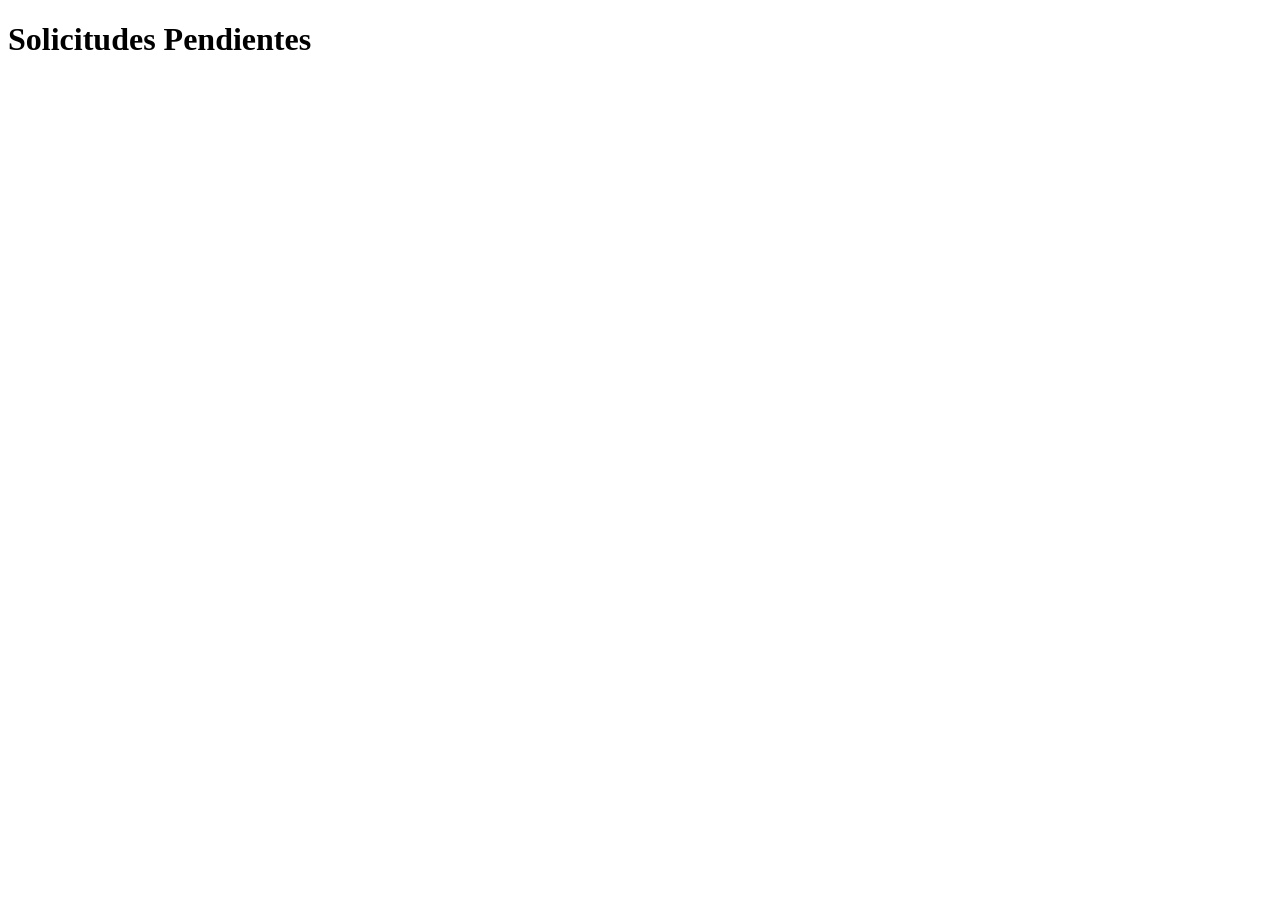
==== prueba_pagina_pendientes.html @ 6ac6f90c "feat: :sparkles: agregar panel de revisión de solicitudes pendientes Se añadió la página prueba_pagi" ====
<!DOCTYPE html>
<html>
<head>
  <title>Panel de Revisión</title>
</head>
<body>

<h1>Solicitudes Pendientes</h1>
<div id="tabla"></div>

<script>
fetch("https://docs.google.com/spreadsheets/d/e/2PACX-1vTx5wMHyzgKJIfdQhRB_hmCc_uxftRTKgl21hFc-vfwPxdTf_eoqv-tWQIuOBuzkAJ-3jTMggP3ShHl/pub?output=csv&gid=1198437236")
  .then(res => res.text())
  .then(data => {
    const filas = data.split("\n").slice(1);

    let html = "<table border='1'>";
    html += "<tr><th>Nombre</th><th>Correo</th><th>Archivo</th></tr>";

    filas.forEach(fila => {
      const cols = fila.split(",");

      const nombre = cols[2];
      const correo = cols[4];
      const fileId = cols[7];

      console.log("Fila:", cols);
console.log("FileID:", fileId);

      const link = `https://drive.google.com/file/d/${fileId}/view`;

      html += `
        <tr>
          <td>${nombre}</td>
          <td>${correo}</td>
          <td><a href="${link}" target="_blank">Ver archivo</a></td>
        </tr>
      `;
    });

    html += "</table>";
    document.getElementById("tabla").innerHTML = html;
  });
</script>

</body>
</html>
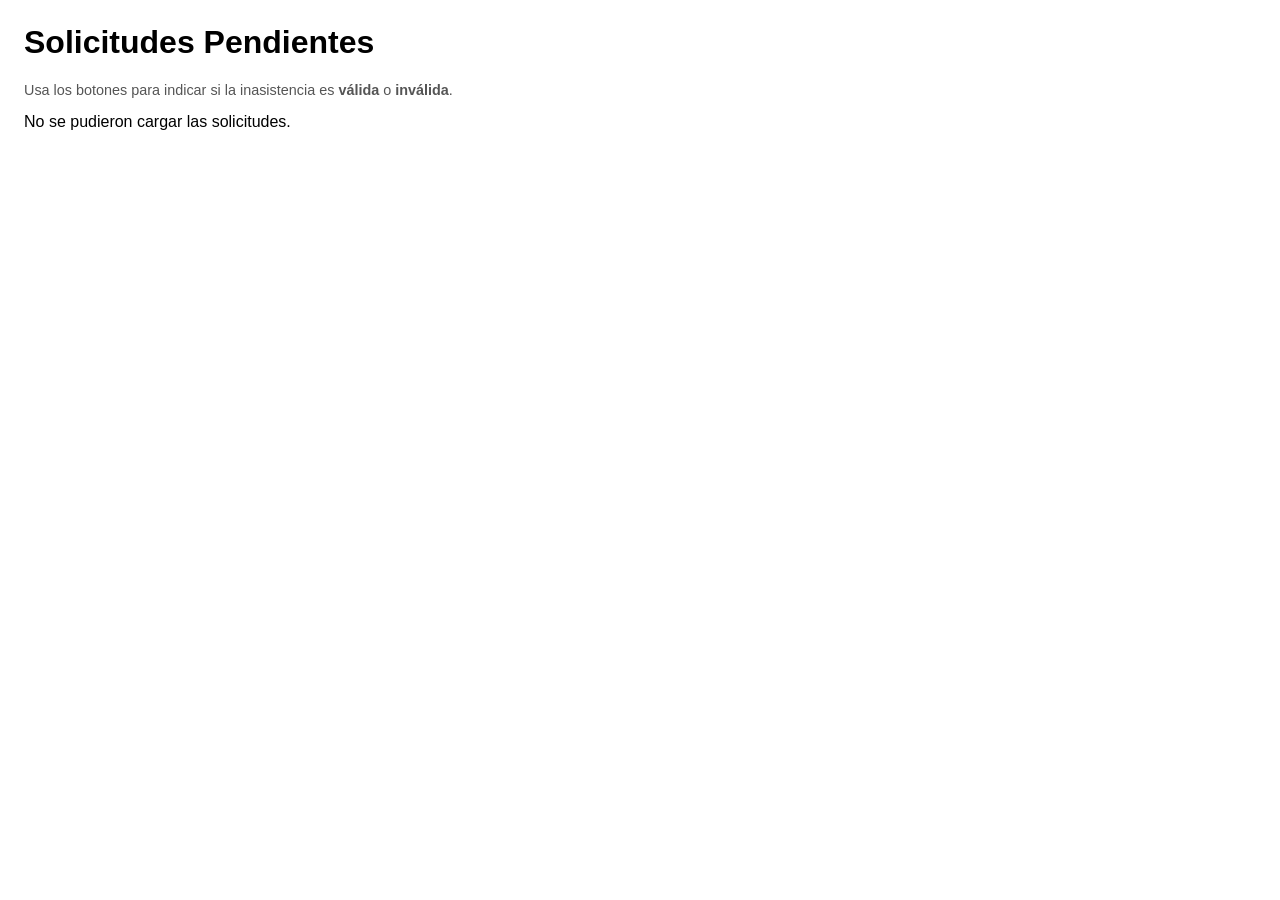
==== commit 22413aec: "Agregar acciones de validar/invalidar en página de pendientes" ====
--- a/prueba_pagina_pendientes.html
+++ b/prueba_pagina_pendientes.html
@@ -1,47 +1,123 @@
 <!DOCTYPE html>
-<html>
+<html lang="es">
 <head>
+  <meta charset="UTF-8">
+  <meta name="viewport" content="width=device-width, initial-scale=1.0">
   <title>Panel de Revisión</title>
+  <style>
+    body { font-family: Arial, sans-serif; margin: 24px; }
+    table { border-collapse: collapse; width: 100%; margin-top: 16px; }
+    th, td { border: 1px solid #ddd; padding: 10px; text-align: left; }
+    th { background-color: #f5f5f5; }
+    .acciones { display: flex; gap: 8px; }
+    button { border: none; border-radius: 6px; padding: 8px 12px; cursor: pointer; }
+    .btn-validar { background: #1f9d55; color: white; }
+    .btn-invalidar { background: #d64545; color: white; }
+    .estado { font-size: 0.9rem; color: #555; }
+  </style>
 </head>
 <body>
 
 <h1>Solicitudes Pendientes</h1>
-<div id="tabla"></div>
+<p class="estado">Usa los botones para indicar si la inasistencia es <strong>válida</strong> o <strong>inválida</strong>.</p>
+<div id="tabla">Cargando solicitudes...</div>
 
 <script>
-fetch("https://docs.google.com/spreadsheets/d/e/2PACX-1vTx5wMHyzgKJIfdQhRB_hmCc_uxftRTKgl21hFc-vfwPxdTf_eoqv-tWQIuOBuzkAJ-3jTMggP3ShHl/pub?output=csv&gid=1198437236")
+const CSV_URL = "https://docs.google.com/spreadsheets/d/e/2PACX-1vTx5wMHyzgKJIfdQhRB_hmCc_uxftRTKgl21hFc-vfwPxdTf_eoqv-tWQIuOBuzkAJ-3jTMggP3ShHl/pub?output=csv&gid=1198437236";
+const REVIEW_WEBHOOK_URL = "https://felix04.app.n8n.cloud/webhook-test/revision_inasistencias";
+
+function escaparHTML(texto) {
+  const div = document.createElement("div");
+  div.innerText = texto ?? "";
+  return div.innerHTML;
+}
+
+async function enviarRevision(accion, datosFila, boton) {
+  const textoOriginal = boton.textContent;
+  boton.disabled = true;
+  boton.textContent = "Enviando...";
+
+  try {
+    const payload = {
+      accion,
+      fechaRevision: new Date().toISOString(),
+      registro: datosFila
+    };
+
+    const response = await fetch(REVIEW_WEBHOOK_URL, {
+      method: "POST",
+      headers: { "Content-Type": "application/json" },
+      body: JSON.stringify(payload)
+    });
+
+    if (!response.ok) {
+      throw new Error(`El webhook respondió con estado ${response.status}`);
+    }
+
+    alert(`Solicitud marcada como ${accion.toUpperCase()} y enviada a n8n.`);
+  } catch (error) {
+    console.error("Error al enviar revisión:", error);
+    alert("No se pudo enviar la revisión a n8n. Revisa la URL del webhook y que el flujo esté activo.");
+  } finally {
+    boton.disabled = false;
+    boton.textContent = textoOriginal;
+  }
+}
+
+fetch(CSV_URL)
   .then(res => res.text())
   .then(data => {
-    const filas = data.split("\n").slice(1);
+    const filas = data.split("\n").slice(1).filter(fila => fila.trim() !== "");
 
-    let html = "<table border='1'>";
-    html += "<tr><th>Nombre</th><th>Correo</th><th>Archivo</th></tr>";
+    let html = "<table>";
+    html += "<tr><th>Nombre</th><th>Correo</th><th>Archivo</th><th>Acciones</th></tr>";
 
-    filas.forEach(fila => {
+    filas.forEach((fila, index) => {
       const cols = fila.split(",");
-
-      const nombre = cols[2];
-      const correo = cols[4];
-      const fileId = cols[7];
-
-      console.log("Fila:", cols);
-console.log("FileID:", fileId);
-
-      const link = `https://drive.google.com/file/d/${fileId}/view`;
+      const nombre = (cols[2] || "").trim();
+      const correo = (cols[4] || "").trim();
+      const fileId = (cols[7] || "").trim();
+      const link = fileId ? `https://drive.google.com/file/d/${fileId}/view` : "#";
 
       html += `
         <tr>
-          <td>${nombre}</td>
-          <td>${correo}</td>
-          <td><a href="${link}" target="_blank">Ver archivo</a></td>
+          <td>${escaparHTML(nombre)}</td>
+          <td>${escaparHTML(correo)}</td>
+          <td>${fileId ? `<a href="${link}" target="_blank" rel="noopener">Ver archivo</a>` : "Sin archivo"}</td>
+          <td class="acciones">
+            <button class="btn-validar" data-index="${index}" data-accion="valida">Validar</button>
+            <button class="btn-invalidar" data-index="${index}" data-accion="invalida">Invalidar</button>
+          </td>
         </tr>
       `;
     });
 
     html += "</table>";
     document.getElementById("tabla").innerHTML = html;
+
+    const botones = document.querySelectorAll("button[data-index]");
+    botones.forEach((boton) => {
+      boton.addEventListener("click", () => {
+        const index = Number(boton.dataset.index);
+        const cols = filas[index].split(",");
+        const datosFila = {
+          fila: index + 2,
+          nombre: (cols[2] || "").trim(),
+          id: (cols[3] || "").trim(),
+          correo: (cols[4] || "").trim(),
+          motivo: (cols[5] || "").trim(),
+          fileId: (cols[7] || "").trim()
+        };
+
+        enviarRevision(boton.dataset.accion, datosFila, boton);
+      });
+    });
+  })
+  .catch((error) => {
+    console.error("Error cargando el CSV:", error);
+    document.getElementById("tabla").innerHTML = "No se pudieron cargar las solicitudes.";
   });
 </script>
 
 </body>
-</html>+</html>
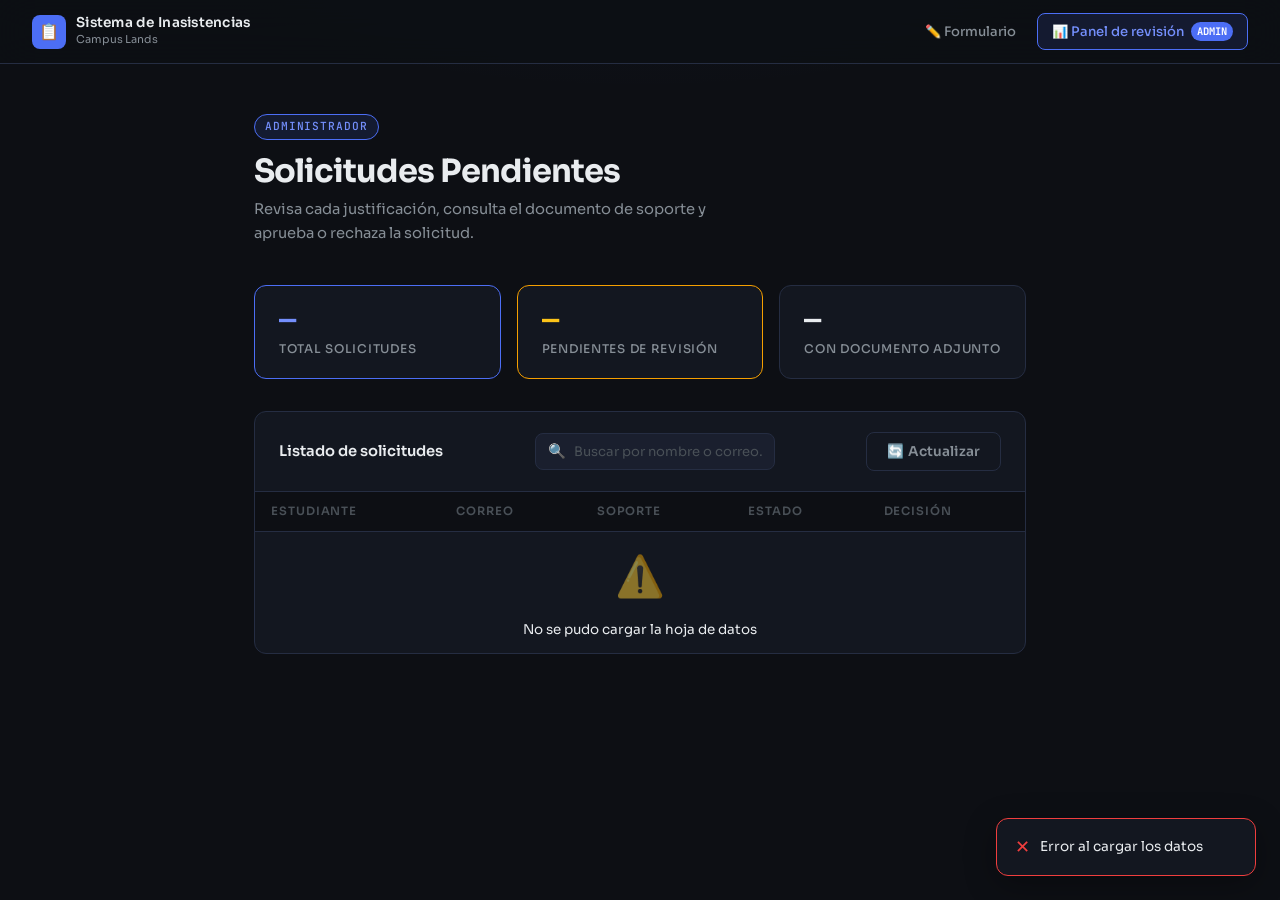
==== commit cb5527ff: "feat: rediseño completo del frontend + panel de revisión con decisiones de admin ✨ Nuevo diseño visu" ====
--- a/prueba_pagina_pendientes.html
+++ b/prueba_pagina_pendientes.html
@@ -3,121 +3,102 @@
 <head>
   <meta charset="UTF-8">
   <meta name="viewport" content="width=device-width, initial-scale=1.0">
-  <title>Panel de Revisión</title>
-  <style>
-    body { font-family: Arial, sans-serif; margin: 24px; }
-    table { border-collapse: collapse; width: 100%; margin-top: 16px; }
-    th, td { border: 1px solid #ddd; padding: 10px; text-align: left; }
-    th { background-color: #f5f5f5; }
-    .acciones { display: flex; gap: 8px; }
-    button { border: none; border-radius: 6px; padding: 8px 12px; cursor: pointer; }
-    .btn-validar { background: #1f9d55; color: white; }
-    .btn-invalidar { background: #d64545; color: white; }
-    .estado { font-size: 0.9rem; color: #555; }
-  </style>
+  <title>Panel de Revisión — Solicitudes Pendientes</title>
+  <link rel="stylesheet" href="css/main.css">
+  <link rel="stylesheet" href="css/pendientes.css">
 </head>
 <body>
 
-<h1>Solicitudes Pendientes</h1>
-<p class="estado">Usa los botones para indicar si la inasistencia es <strong>válida</strong> o <strong>inválida</strong>.</p>
-<div id="tabla">Cargando solicitudes...</div>
+  <!-- ── Navbar ───────────────────────────────────────── -->
+  <nav class="navbar">
+    <a class="navbar-brand" href="index.html">
+      <div class="brand-icon">📋</div>
+      <div>
+        <div class="brand-text">Sistema de Inasistencias</div>
+        <div class="brand-sub">Campus Lands</div>
+      </div>
+    </a>
 
-<script>
-const CSV_URL = "https://docs.google.com/spreadsheets/d/e/2PACX-1vTx5wMHyzgKJIfdQhRB_hmCc_uxftRTKgl21hFc-vfwPxdTf_eoqv-tWQIuOBuzkAJ-3jTMggP3ShHl/pub?output=csv&gid=1198437236";
-const REVIEW_WEBHOOK_URL = "https://felix04.app.n8n.cloud/webhook-test/revision_inasistencias";
+    <ul class="navbar-nav">
+      <li>
+        <a href="index.html">
+          ✏️ Formulario
+        </a>
+      </li>
+      <li>
+        <a href="prueba_pagina_pendientes.html" class="active">
+          📊 Panel de revisión
+          <span class="nav-badge">ADMIN</span>
+        </a>
+      </li>
+    </ul>
+  </nav>
 
-function escaparHTML(texto) {
-  const div = document.createElement("div");
-  div.innerText = texto ?? "";
-  return div.innerHTML;
-}
+  <!-- ── Contenido ────────────────────────────────────── -->
+  <main class="page-wrapper">
 
-async function enviarRevision(accion, datosFila, boton) {
-  const textoOriginal = boton.textContent;
-  boton.disabled = true;
-  boton.textContent = "Enviando...";
+    <div class="page-header">
+      <span class="tag">Administrador</span>
+      <h1>Solicitudes Pendientes</h1>
+      <p>Revisa cada justificación, consulta el documento de soporte y aprueba o rechaza la solicitud.</p>
+    </div>
 
-  try {
-    const payload = {
-      accion,
-      fechaRevision: new Date().toISOString(),
-      registro: datosFila
-    };
+    <!-- Stats -->
+    <div class="stats-row">
+      <div class="stat-card accent">
+        <div class="stat-value" id="stat-total">—</div>
+        <div class="stat-label">Total solicitudes</div>
+      </div>
+      <div class="stat-card warning">
+        <div class="stat-value" id="stat-pendientes">—</div>
+        <div class="stat-label">Pendientes de revisión</div>
+      </div>
+      <div class="stat-card">
+        <div class="stat-value" id="stat-files">—</div>
+        <div class="stat-label">Con documento adjunto</div>
+      </div>
+    </div>
 
-    const response = await fetch(REVIEW_WEBHOOK_URL, {
-      method: "POST",
-      headers: { "Content-Type": "application/json" },
-      body: JSON.stringify(payload)
-    });
+    <!-- Tabla -->
+    <div class="table-wrapper">
+      <div class="table-header">
+        <span class="table-title">Listado de solicitudes</span>
+        <div class="table-search">
+          <span class="search-icon">🔍</span>
+          <input type="text" id="search-input" placeholder="Buscar por nombre o correo…">
+        </div>
+        <button class="btn btn-outline btn-refresh" id="btn-refresh">
+          🔄 Actualizar
+        </button>
+      </div>
 
-    if (!response.ok) {
-      throw new Error(`El webhook respondió con estado ${response.status}`);
-    }
+      <table class="data-table">
+        <thead>
+          <tr>
+            <th>Estudiante</th>
+            <th>Correo</th>
+            <th>Soporte</th>
+            <th>Estado</th>
+            <th>Decisión</th>
+          </tr>
+        </thead>
+        <tbody id="tabla-body">
+          <tr>
+            <td colspan="5" class="table-loading">
+              <div class="loader"></div>
+              Cargando solicitudes...
+            </td>
+          </tr>
+        </tbody>
+      </table>
+    </div><!-- /table-wrapper -->
 
-    alert(`Solicitud marcada como ${accion.toUpperCase()} y enviada a n8n.`);
-  } catch (error) {
-    console.error("Error al enviar revisión:", error);
-    alert("No se pudo enviar la revisión a n8n. Revisa la URL del webhook y que el flujo esté activo.");
-  } finally {
-    boton.disabled = false;
-    boton.textContent = textoOriginal;
-  }
-}
+  </main>
 
-fetch(CSV_URL)
-  .then(res => res.text())
-  .then(data => {
-    const filas = data.split("\n").slice(1).filter(fila => fila.trim() !== "");
+  <!-- Toast -->
+  <div class="toast" id="toast"></div>
 
-    let html = "<table>";
-    html += "<tr><th>Nombre</th><th>Correo</th><th>Archivo</th><th>Acciones</th></tr>";
-
-    filas.forEach((fila, index) => {
-      const cols = fila.split(",");
-      const nombre = (cols[2] || "").trim();
-      const correo = (cols[4] || "").trim();
-      const fileId = (cols[7] || "").trim();
-      const link = fileId ? `https://drive.google.com/file/d/${fileId}/view` : "#";
-
-      html += `
-        <tr>
-          <td>${escaparHTML(nombre)}</td>
-          <td>${escaparHTML(correo)}</td>
-          <td>${fileId ? `<a href="${link}" target="_blank" rel="noopener">Ver archivo</a>` : "Sin archivo"}</td>
-          <td class="acciones">
-            <button class="btn-validar" data-index="${index}" data-accion="valida">Validar</button>
-            <button class="btn-invalidar" data-index="${index}" data-accion="invalida">Invalidar</button>
-          </td>
-        </tr>
-      `;
-    });
-
-    html += "</table>";
-    document.getElementById("tabla").innerHTML = html;
-
-    const botones = document.querySelectorAll("button[data-index]");
-    botones.forEach((boton) => {
-      boton.addEventListener("click", () => {
-        const index = Number(boton.dataset.index);
-        const cols = filas[index].split(",");
-        const datosFila = {
-          fila: index + 2,
-          nombre: (cols[2] || "").trim(),
-          id: (cols[3] || "").trim(),
-          correo: (cols[4] || "").trim(),
-          motivo: (cols[5] || "").trim(),
-          fileId: (cols[7] || "").trim()
-        };
-
-        enviarRevision(boton.dataset.accion, datosFila, boton);
-      });
-    });
-  })
-  .catch((error) => {
-    console.error("Error cargando el CSV:", error);
-    document.getElementById("tabla").innerHTML = "No se pudieron cargar las solicitudes.";
-  });
-</script>
-
+  <script src="js/utils.js"></script>
+  <script src="js/pendientes.js"></script>
 </body>
-</html>
+</html>
--- a/css/main.css
+++ b/css/main.css
@@ -0,0 +1,304 @@
+/* ============================================================
+   SISTEMA DE GESTIÓN DE INASISTENCIAS — ESTILOS GLOBALES
+   ============================================================ */
+
+@import url('https://fonts.googleapis.com/css2?family=Sora:wght@300;400;500;600;700&family=JetBrains+Mono:wght@400;500&display=swap');
+
+/* ── Variables ───────────────────────────────────────────── */
+:root {
+  --bg:          #0d0f14;
+  --bg-card:     #131720;
+  --bg-input:    #1a1f2e;
+  --border:      #252d42;
+  --border-glow: #3b5bdb44;
+  --accent:      #4c6ef5;
+  --accent-2:    #748ffc;
+  --accent-dim:  #4c6ef520;
+  --success:     #12b886;
+  --danger:      #f03e3e;
+  --text-1:      #e9ecef;
+  --text-2:      #868e96;
+  --text-3:      #495057;
+  --radius:      12px;
+  --radius-sm:   8px;
+  --shadow:      0 8px 32px #00000050;
+  --transition:  0.2s ease;
+}
+
+/* ── Reset & Base ────────────────────────────────────────── */
+*, *::before, *::after {
+  box-sizing: border-box;
+  margin: 0;
+  padding: 0;
+}
+
+html { scroll-behavior: smooth; }
+
+body {
+  font-family: 'Sora', sans-serif;
+  background-color: var(--bg);
+  color: var(--text-1);
+  min-height: 100vh;
+  line-height: 1.6;
+  background-image:
+    radial-gradient(ellipse 80% 50% at 50% -20%, #3b5bdb18 0%, transparent 60%);
+}
+
+/* ── Navbar ──────────────────────────────────────────────── */
+.navbar {
+  position: sticky;
+  top: 0;
+  z-index: 100;
+  display: flex;
+  align-items: center;
+  justify-content: space-between;
+  padding: 0 2rem;
+  height: 64px;
+  background: #0d0f14dd;
+  backdrop-filter: blur(20px);
+  border-bottom: 1px solid var(--border);
+}
+
+.navbar-brand {
+  display: flex;
+  align-items: center;
+  gap: 10px;
+  text-decoration: none;
+  color: var(--text-1);
+}
+
+.navbar-brand .brand-icon {
+  width: 34px;
+  height: 34px;
+  background: var(--accent);
+  border-radius: var(--radius-sm);
+  display: flex;
+  align-items: center;
+  justify-content: center;
+  font-size: 16px;
+  flex-shrink: 0;
+}
+
+.navbar-brand .brand-text {
+  font-size: 0.85rem;
+  font-weight: 600;
+  letter-spacing: 0.02em;
+  line-height: 1.2;
+}
+
+.navbar-brand .brand-sub {
+  font-size: 0.68rem;
+  color: var(--text-2);
+  font-weight: 400;
+}
+
+.navbar-nav {
+  display: flex;
+  gap: 6px;
+  list-style: none;
+}
+
+.navbar-nav a {
+  display: flex;
+  align-items: center;
+  gap: 7px;
+  padding: 7px 14px;
+  border-radius: var(--radius-sm);
+  text-decoration: none;
+  font-size: 0.82rem;
+  font-weight: 500;
+  color: var(--text-2);
+  transition: var(--transition);
+  border: 1px solid transparent;
+}
+
+.navbar-nav a:hover {
+  color: var(--text-1);
+  background: var(--accent-dim);
+  border-color: var(--border-glow);
+}
+
+.navbar-nav a.active {
+  color: var(--accent-2);
+  background: var(--accent-dim);
+  border-color: var(--accent);
+}
+
+.nav-badge {
+  background: var(--accent);
+  color: #fff;
+  font-size: 0.65rem;
+  font-weight: 700;
+  padding: 1px 6px;
+  border-radius: 20px;
+  font-family: 'JetBrains Mono', monospace;
+}
+
+/* ── Page Layout ─────────────────────────────────────────── */
+.page-wrapper {
+  max-width: 820px;
+  margin: 0 auto;
+  padding: 3rem 1.5rem;
+}
+
+.page-header {
+  margin-bottom: 2.5rem;
+}
+
+.page-header .tag {
+  display: inline-block;
+  font-family: 'JetBrains Mono', monospace;
+  font-size: 0.7rem;
+  font-weight: 500;
+  color: var(--accent-2);
+  background: var(--accent-dim);
+  border: 1px solid var(--accent);
+  padding: 3px 10px;
+  border-radius: 20px;
+  letter-spacing: 0.08em;
+  text-transform: uppercase;
+  margin-bottom: 12px;
+}
+
+.page-header h1 {
+  font-size: 2rem;
+  font-weight: 700;
+  letter-spacing: -0.03em;
+  color: var(--text-1);
+  line-height: 1.2;
+}
+
+.page-header p {
+  margin-top: 8px;
+  color: var(--text-2);
+  font-size: 0.92rem;
+  max-width: 500px;
+}
+
+/* ── Card ────────────────────────────────────────────────── */
+.card {
+  background: var(--bg-card);
+  border: 1px solid var(--border);
+  border-radius: var(--radius);
+  padding: 2rem;
+  box-shadow: var(--shadow);
+  transition: border-color var(--transition);
+}
+
+.card:hover {
+  border-color: var(--border-glow);
+}
+
+/* ── Buttons ─────────────────────────────────────────────── */
+.btn {
+  display: inline-flex;
+  align-items: center;
+  justify-content: center;
+  gap: 8px;
+  padding: 10px 20px;
+  font-family: 'Sora', sans-serif;
+  font-size: 0.85rem;
+  font-weight: 600;
+  border-radius: var(--radius-sm);
+  border: 1px solid transparent;
+  cursor: pointer;
+  text-decoration: none;
+  transition: all var(--transition);
+  letter-spacing: 0.01em;
+}
+
+.btn-primary {
+  background: var(--accent);
+  color: #fff;
+  border-color: var(--accent);
+}
+
+.btn-primary:hover {
+  background: var(--accent-2);
+  border-color: var(--accent-2);
+  box-shadow: 0 0 20px #4c6ef540;
+  transform: translateY(-1px);
+}
+
+.btn-outline {
+  background: transparent;
+  color: var(--text-2);
+  border-color: var(--border);
+}
+
+.btn-outline:hover {
+  color: var(--text-1);
+  border-color: var(--accent);
+  background: var(--accent-dim);
+}
+
+.btn:disabled {
+  opacity: 0.45;
+  cursor: not-allowed;
+  transform: none !important;
+  box-shadow: none !important;
+}
+
+/* ── Spinner ─────────────────────────────────────────────── */
+.spinner {
+  width: 16px;
+  height: 16px;
+  border: 2px solid #ffffff44;
+  border-top-color: #fff;
+  border-radius: 50%;
+  animation: spin 0.6s linear infinite;
+  display: none;
+}
+
+@keyframes spin { to { transform: rotate(360deg); } }
+
+/* ── Toast notification ──────────────────────────────────── */
+.toast {
+  position: fixed;
+  bottom: 1.5rem;
+  right: 1.5rem;
+  min-width: 260px;
+  padding: 14px 18px;
+  background: var(--bg-card);
+  border: 1px solid var(--border);
+  border-radius: var(--radius);
+  box-shadow: var(--shadow);
+  display: flex;
+  align-items: center;
+  gap: 10px;
+  font-size: 0.85rem;
+  transform: translateY(20px);
+  opacity: 0;
+  transition: all 0.3s ease;
+  z-index: 999;
+  pointer-events: none;
+}
+
+.toast.show {
+  transform: translateY(0);
+  opacity: 1;
+}
+
+.toast.success { border-color: var(--success); }
+.toast.success .toast-icon { color: var(--success); }
+
+.toast.error { border-color: var(--danger); }
+.toast.error .toast-icon { color: var(--danger); }
+
+.toast-icon { font-size: 1.1rem; }
+
+/* ── Divider ─────────────────────────────────────────────── */
+.divider {
+  height: 1px;
+  background: var(--border);
+  margin: 1.5rem 0;
+}
+
+/* ── Responsive ──────────────────────────────────────────── */
+@media (max-width: 600px) {
+  .navbar { padding: 0 1rem; }
+  .navbar-brand .brand-text { display: none; }
+  .page-wrapper { padding: 2rem 1rem; }
+  .page-header h1 { font-size: 1.5rem; }
+  .card { padding: 1.25rem; }
+}
--- a/css/pendientes.css
+++ b/css/pendientes.css
@@ -0,0 +1,313 @@
+/* ============================================================
+   PANEL DE REVISIÓN — ESTILOS ESPECÍFICOS
+   ============================================================ */
+
+/* ── Stats bar ───────────────────────────────────────────── */
+.stats-row {
+  display: grid;
+  grid-template-columns: repeat(3, 1fr);
+  gap: 1rem;
+  margin-bottom: 2rem;
+}
+
+.stat-card {
+  background: var(--bg-card);
+  border: 1px solid var(--border);
+  border-radius: var(--radius);
+  padding: 1.25rem 1.5rem;
+  display: flex;
+  flex-direction: column;
+  gap: 4px;
+}
+
+.stat-card .stat-value {
+  font-size: 1.8rem;
+  font-weight: 700;
+  font-family: 'JetBrains Mono', monospace;
+  color: var(--text-1);
+  line-height: 1;
+}
+
+.stat-card .stat-label {
+  font-size: 0.75rem;
+  color: var(--text-2);
+  font-weight: 500;
+  text-transform: uppercase;
+  letter-spacing: 0.06em;
+}
+
+.stat-card.accent   { border-color: var(--accent);  }
+.stat-card.accent   .stat-value { color: var(--accent-2); }
+.stat-card.warning  { border-color: #f59f00; }
+.stat-card.warning  .stat-value { color: #fcc419; }
+
+/* ── Table wrapper ───────────────────────────────────────── */
+.table-wrapper {
+  background: var(--bg-card);
+  border: 1px solid var(--border);
+  border-radius: var(--radius);
+  overflow: hidden;
+  overflow-x: auto;
+}
+
+.table-header {
+  display: flex;
+  align-items: center;
+  justify-content: space-between;
+  padding: 1.25rem 1.5rem;
+  border-bottom: 1px solid var(--border);
+  gap: 1rem;
+  flex-wrap: wrap;
+}
+
+.table-title {
+  font-size: 0.92rem;
+  font-weight: 600;
+  color: var(--text-1);
+}
+
+.table-search {
+  display: flex;
+  align-items: center;
+  gap: 8px;
+  background: var(--bg-input);
+  border: 1px solid var(--border);
+  border-radius: var(--radius-sm);
+  padding: 6px 12px;
+  flex: 1;
+  max-width: 240px;
+}
+
+.table-search input {
+  background: transparent;
+  border: none;
+  outline: none;
+  color: var(--text-1);
+  font-family: 'Sora', sans-serif;
+  font-size: 0.82rem;
+  width: 100%;
+}
+
+.table-search input::placeholder { color: var(--text-3); }
+.table-search .search-icon { color: var(--text-3); font-size: 0.9rem; }
+
+/* ── Table ───────────────────────────────────────────────── */
+.data-table {
+  width: 100%;
+  border-collapse: collapse;
+  min-width: 700px;
+}
+
+.data-table thead th {
+  padding: 10px 16px;
+  text-align: left;
+  font-size: 0.72rem;
+  font-weight: 600;
+  color: var(--text-3);
+  text-transform: uppercase;
+  letter-spacing: 0.08em;
+  background: var(--bg);
+  border-bottom: 1px solid var(--border);
+  white-space: nowrap;
+}
+
+.data-table tbody tr {
+  border-bottom: 1px solid var(--border);
+  transition: background var(--transition);
+}
+
+.data-table tbody tr:last-child { border-bottom: none; }
+.data-table tbody tr:hover      { background: #ffffff04; }
+
+.data-table tbody tr.row-decided { opacity: 0.65; }
+
+.data-table td {
+  padding: 13px 16px;
+  font-size: 0.84rem;
+  color: var(--text-1);
+  vertical-align: middle;
+}
+
+/* ── Avatar ──────────────────────────────────────────────── */
+.td-user {
+  display: flex;
+  align-items: center;
+  gap: 10px;
+}
+
+.avatar {
+  width: 32px;
+  height: 32px;
+  border-radius: 50%;
+  background: var(--accent);
+  display: flex;
+  align-items: center;
+  justify-content: center;
+  font-size: 0.75rem;
+  font-weight: 700;
+  color: #fff;
+  flex-shrink: 0;
+  letter-spacing: 0.05em;
+}
+
+.user-name { font-weight: 500; }
+.user-id {
+  font-size: 0.72rem;
+  color: var(--text-2);
+  font-family: 'JetBrains Mono', monospace;
+}
+
+/* ── File link ───────────────────────────────────────────── */
+.file-link {
+  display: inline-flex;
+  align-items: center;
+  gap: 6px;
+  color: var(--accent-2);
+  text-decoration: none;
+  font-size: 0.82rem;
+  font-weight: 500;
+  padding: 5px 10px;
+  border-radius: var(--radius-sm);
+  border: 1px solid var(--border);
+  background: var(--accent-dim);
+  transition: all var(--transition);
+  white-space: nowrap;
+}
+
+.file-link:hover {
+  border-color: var(--accent);
+  background: #4c6ef530;
+}
+
+/* ── Badge de estado ─────────────────────────────────────── */
+.badge {
+  display: inline-flex;
+  align-items: center;
+  gap: 5px;
+  padding: 3px 10px;
+  border-radius: 20px;
+  font-size: 0.72rem;
+  font-weight: 600;
+  letter-spacing: 0.04em;
+  white-space: nowrap;
+  font-family: 'JetBrains Mono', monospace;
+}
+
+.badge-pendiente {
+  background: #f59f0018;
+  color: #fcc419;
+  border: 1px solid #f59f0040;
+}
+
+.badge-valida {
+  background: #12b88618;
+  color: #12b886;
+  border: 1px solid #12b88640;
+}
+
+.badge-invalida {
+  background: #f03e3e18;
+  color: #f03e3e;
+  border: 1px solid #f03e3e40;
+}
+
+/* ── Botones de decisión ─────────────────────────────────── */
+.acciones-group {
+  display: flex;
+  gap: 6px;
+  align-items: center;
+}
+
+.btn-decision {
+  display: inline-flex;
+  align-items: center;
+  gap: 5px;
+  padding: 6px 12px;
+  font-family: 'Sora', sans-serif;
+  font-size: 0.78rem;
+  font-weight: 600;
+  border-radius: var(--radius-sm);
+  border: 1px solid transparent;
+  cursor: pointer;
+  transition: all var(--transition);
+  white-space: nowrap;
+}
+
+.btn-valida {
+  background: #12b88618;
+  color: #12b886;
+  border-color: #12b88640;
+}
+
+.btn-valida:hover:not(:disabled) {
+  background: #12b88630;
+  border-color: #12b886;
+  box-shadow: 0 0 12px #12b88628;
+  transform: translateY(-1px);
+}
+
+.btn-invalida {
+  background: #f03e3e18;
+  color: #f03e3e;
+  border-color: #f03e3e40;
+}
+
+.btn-invalida:hover:not(:disabled) {
+  background: #f03e3e30;
+  border-color: #f03e3e;
+  box-shadow: 0 0 12px #f03e3e28;
+  transform: translateY(-1px);
+}
+
+.btn-decision:disabled {
+  cursor: not-allowed;
+  transform: none !important;
+  box-shadow: none !important;
+}
+
+/* ── Etiqueta post-decisión ──────────────────────────────── */
+.accion-label {
+  font-size: 0.78rem;
+  font-weight: 600;
+  font-family: 'JetBrains Mono', monospace;
+}
+
+.accion-aprobada { color: #12b886; }
+.accion-rechazada { color: #f03e3e; }
+
+/* ── Loading / empty states ──────────────────────────────── */
+.table-loading,
+.table-empty {
+  text-align: center;
+  padding: 3rem;
+  color: var(--text-2);
+  font-size: 0.88rem;
+}
+
+.table-loading .loader {
+  width: 36px;
+  height: 36px;
+  border: 3px solid var(--border);
+  border-top-color: var(--accent);
+  border-radius: 50%;
+  animation: spin 0.7s linear infinite;
+  margin: 0 auto 1rem;
+}
+
+.table-empty .empty-icon { font-size: 2.5rem; margin-bottom: 10px; opacity: 0.5; }
+
+/* ── Refresh btn ─────────────────────────────────────────── */
+.btn-refresh { white-space: nowrap; }
+
+/* ── Responsive ──────────────────────────────────────────── */
+@media (max-width: 700px) {
+  .stats-row { grid-template-columns: 1fr 1fr; }
+  .data-table td, .data-table th { padding: 10px 10px; }
+  .table-search { max-width: 100%; }
+  .acciones-group { flex-direction: column; gap: 4px; }
+}
+
+@media (max-width: 480px) {
+  .stats-row { grid-template-columns: 1fr; }
+  .td-user .avatar { display: none; }
+}
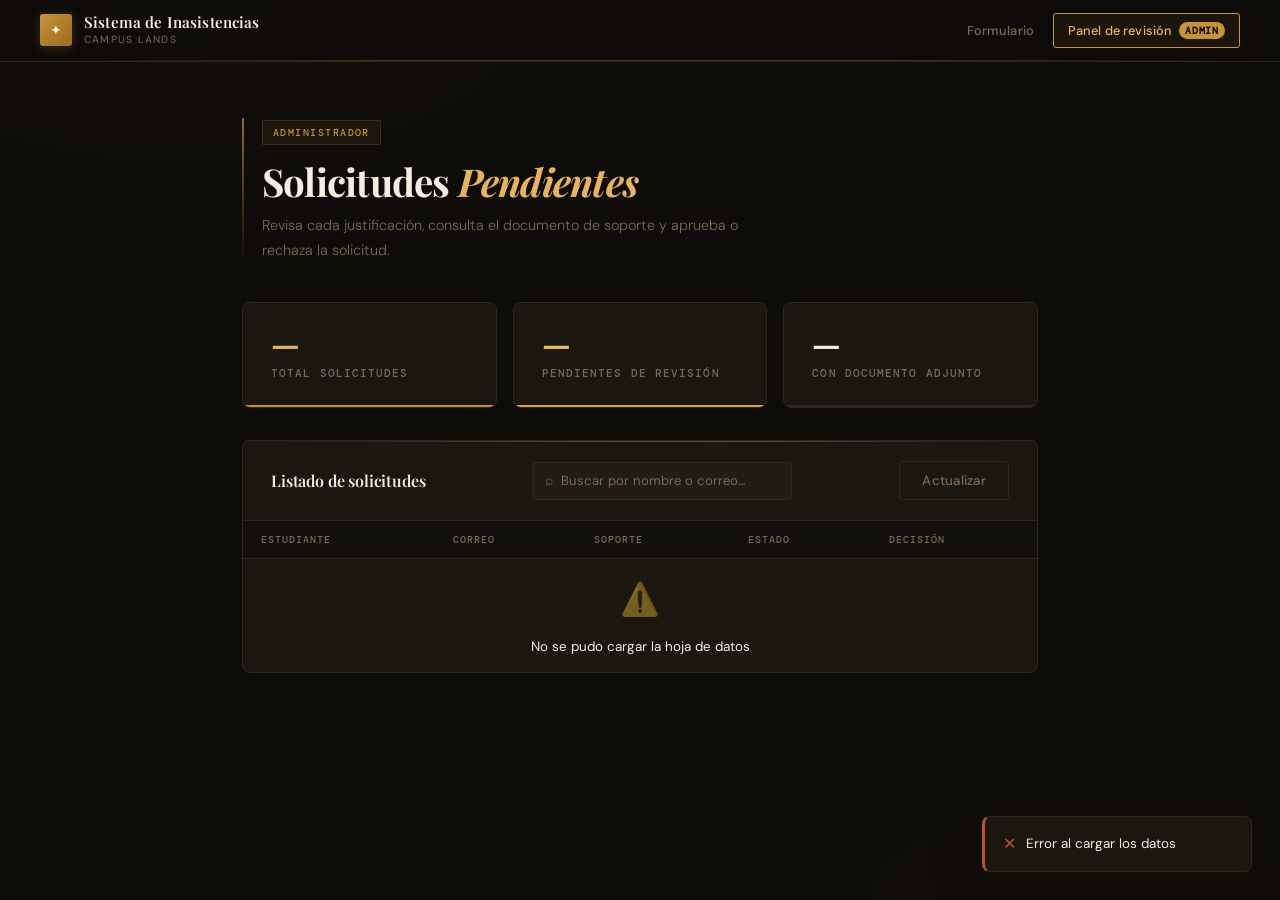
==== commit 889d5467: "✨ Rediseño completo UI: estética editorial ámbar/crema con Playfair Display + DM Sans - Paleta total" ====
--- a/prueba_pagina_pendientes.html
+++ b/prueba_pagina_pendientes.html
@@ -9,10 +9,10 @@
 </head>
 <body>
 
-  <!-- ── Navbar ───────────────────────────────────────── -->
+  <!-- ── Navbar ───────────────────────────────────────────── -->
   <nav class="navbar">
     <a class="navbar-brand" href="index.html">
-      <div class="brand-icon">📋</div>
+      <div class="brand-icon">✦</div>
       <div>
         <div class="brand-text">Sistema de Inasistencias</div>
         <div class="brand-sub">Campus Lands</div>
@@ -22,24 +22,24 @@
     <ul class="navbar-nav">
       <li>
         <a href="index.html">
-          ✏️ Formulario
+          Formulario
         </a>
       </li>
       <li>
         <a href="prueba_pagina_pendientes.html" class="active">
-          📊 Panel de revisión
+          Panel de revisión
           <span class="nav-badge">ADMIN</span>
         </a>
       </li>
     </ul>
   </nav>
 
-  <!-- ── Contenido ────────────────────────────────────── -->
+  <!-- ── Contenido ────────────────────────────────────────── -->
   <main class="page-wrapper">
 
     <div class="page-header">
       <span class="tag">Administrador</span>
-      <h1>Solicitudes Pendientes</h1>
+      <h1>Solicitudes <em>Pendientes</em></h1>
       <p>Revisa cada justificación, consulta el documento de soporte y aprueba o rechaza la solicitud.</p>
     </div>
 
@@ -64,11 +64,11 @@
       <div class="table-header">
         <span class="table-title">Listado de solicitudes</span>
         <div class="table-search">
-          <span class="search-icon">🔍</span>
+          <span class="search-icon">⌕</span>
           <input type="text" id="search-input" placeholder="Buscar por nombre o correo…">
         </div>
         <button class="btn btn-outline btn-refresh" id="btn-refresh">
-          🔄 Actualizar
+          Actualizar
         </button>
       </div>
 
@@ -101,4 +101,4 @@
   <script src="js/utils.js"></script>
   <script src="js/pendientes.js"></script>
 </body>
-</html>+</html>
--- a/css/main.css
+++ b/css/main.css
@@ -1,28 +1,34 @@
 /* ============================================================
    SISTEMA DE GESTIÓN DE INASISTENCIAS — ESTILOS GLOBALES
+   Diseño: Editorial Orgánico · Ámbar & Crema · Serif refinado
    ============================================================ */
 
-@import url('https://fonts.googleapis.com/css2?family=Sora:wght@300;400;500;600;700&family=JetBrains+Mono:wght@400;500&display=swap');
+@import url('https://fonts.googleapis.com/css2?family=Playfair+Display:ital,wght@0,400;0,600;0,700;1,400;1,600&family=DM+Sans:ital,opsz,wght@0,9..40,300;0,9..40,400;0,9..40,500;0,9..40,600;1,9..40,300&family=DM+Mono:wght@400;500&display=swap');
 
 /* ── Variables ───────────────────────────────────────────── */
 :root {
-  --bg:          #0d0f14;
-  --bg-card:     #131720;
-  --bg-input:    #1a1f2e;
-  --border:      #252d42;
-  --border-glow: #3b5bdb44;
-  --accent:      #4c6ef5;
-  --accent-2:    #748ffc;
-  --accent-dim:  #4c6ef520;
-  --success:     #12b886;
-  --danger:      #f03e3e;
-  --text-1:      #e9ecef;
-  --text-2:      #868e96;
-  --text-3:      #495057;
-  --radius:      12px;
-  --radius-sm:   8px;
-  --shadow:      0 8px 32px #00000050;
-  --transition:  0.2s ease;
+  --bg:           #0e0c09;
+  --bg-warm:      #14110d;
+  --bg-card:      #1a1610;
+  --bg-input:     #211d16;
+  --border:       #2e2720;
+  --border-warm:  #c8923844;
+  --amber:        #c89238;
+  --amber-light:  #e8b45a;
+  --amber-dim:    #c8923814;
+  --amber-glow:   #c8923828;
+  --cream:        #f5ede0;
+  --cream-2:      #c4aa88;
+  --cream-3:      #7a6a55;
+  --success:      #5a9e72;
+  --danger:       #c0503a;
+  --warning:      #c89238;
+  --radius:       4px;
+  --radius-sm:    3px;
+  --radius-lg:    8px;
+  --shadow:       0 12px 48px #00000060;
+  --shadow-warm:  0 4px 24px #c8923812;
+  --transition:   0.22s cubic-bezier(0.4, 0, 0.2, 1);
 }
 
 /* ── Reset & Base ────────────────────────────────────────── */
@@ -35,13 +41,14 @@
 html { scroll-behavior: smooth; }
 
 body {
-  font-family: 'Sora', sans-serif;
+  font-family: 'DM Sans', sans-serif;
   background-color: var(--bg);
-  color: var(--text-1);
+  color: var(--cream);
   min-height: 100vh;
-  line-height: 1.6;
+  line-height: 1.65;
   background-image:
-    radial-gradient(ellipse 80% 50% at 50% -20%, #3b5bdb18 0%, transparent 60%);
+    radial-gradient(ellipse 60% 40% at 15% 0%, #c8923308 0%, transparent 55%),
+    radial-gradient(ellipse 50% 30% at 85% 100%, #c8923305 0%, transparent 50%);
 }
 
 /* ── Navbar ──────────────────────────────────────────────── */
@@ -52,49 +59,65 @@
   display: flex;
   align-items: center;
   justify-content: space-between;
-  padding: 0 2rem;
-  height: 64px;
-  background: #0d0f14dd;
-  backdrop-filter: blur(20px);
+  padding: 0 2.5rem;
+  height: 62px;
+  background: #0e0c09ee;
+  backdrop-filter: blur(24px) saturate(1.4);
   border-bottom: 1px solid var(--border);
 }
 
+.navbar::after {
+  content: '';
+  position: absolute;
+  bottom: 0;
+  left: 2.5rem;
+  right: 2.5rem;
+  height: 1px;
+  background: linear-gradient(90deg, transparent, var(--amber) 30%, var(--amber) 70%, transparent);
+  opacity: 0.3;
+}
+
 .navbar-brand {
   display: flex;
   align-items: center;
-  gap: 10px;
+  gap: 12px;
   text-decoration: none;
-  color: var(--text-1);
+  color: var(--cream);
 }
 
 .navbar-brand .brand-icon {
-  width: 34px;
-  height: 34px;
-  background: var(--accent);
+  width: 32px;
+  height: 32px;
+  background: linear-gradient(135deg, var(--amber), #9a6d20);
   border-radius: var(--radius-sm);
   display: flex;
   align-items: center;
   justify-content: center;
-  font-size: 16px;
+  font-size: 14px;
   flex-shrink: 0;
+  box-shadow: 0 2px 12px #c8923340;
 }
 
 .navbar-brand .brand-text {
-  font-size: 0.85rem;
+  font-family: 'Playfair Display', serif;
+  font-size: 0.95rem;
   font-weight: 600;
-  letter-spacing: 0.02em;
+  letter-spacing: 0.01em;
   line-height: 1.2;
+  color: var(--cream);
 }
 
 .navbar-brand .brand-sub {
-  font-size: 0.68rem;
-  color: var(--text-2);
+  font-size: 0.65rem;
+  color: var(--cream-3);
   font-weight: 400;
+  letter-spacing: 0.12em;
+  text-transform: uppercase;
 }
 
 .navbar-nav {
   display: flex;
-  gap: 6px;
+  gap: 4px;
   list-style: none;
 }
 
@@ -102,91 +125,122 @@
   display: flex;
   align-items: center;
   gap: 7px;
-  padding: 7px 14px;
+  padding: 6px 14px;
   border-radius: var(--radius-sm);
   text-decoration: none;
-  font-size: 0.82rem;
+  font-size: 0.8rem;
   font-weight: 500;
-  color: var(--text-2);
+  color: var(--cream-3);
   transition: var(--transition);
   border: 1px solid transparent;
+  letter-spacing: 0.01em;
 }
 
 .navbar-nav a:hover {
-  color: var(--text-1);
-  background: var(--accent-dim);
-  border-color: var(--border-glow);
+  color: var(--cream);
+  background: var(--amber-dim);
+  border-color: #2e2720;
 }
 
 .navbar-nav a.active {
-  color: var(--accent-2);
-  background: var(--accent-dim);
-  border-color: var(--accent);
+  color: var(--amber-light);
+  background: var(--amber-dim);
+  border-color: var(--amber);
 }
 
 .nav-badge {
-  background: var(--accent);
-  color: #fff;
-  font-size: 0.65rem;
+  background: var(--amber);
+  color: #0e0c09;
+  font-size: 0.6rem;
   font-weight: 700;
   padding: 1px 6px;
   border-radius: 20px;
-  font-family: 'JetBrains Mono', monospace;
+  font-family: 'DM Mono', monospace;
+  letter-spacing: 0.08em;
 }
 
 /* ── Page Layout ─────────────────────────────────────────── */
 .page-wrapper {
-  max-width: 820px;
+  max-width: 860px;
   margin: 0 auto;
-  padding: 3rem 1.5rem;
+  padding: 3.5rem 2rem;
 }
 
 .page-header {
   margin-bottom: 2.5rem;
+  position: relative;
+  padding-left: 1.25rem;
+}
+
+.page-header::before {
+  content: '';
+  position: absolute;
+  left: 0;
+  top: 0;
+  bottom: 0;
+  width: 2px;
+  background: linear-gradient(180deg, var(--amber) 0%, transparent 100%);
+  opacity: 0.7;
 }
 
 .page-header .tag {
   display: inline-block;
-  font-family: 'JetBrains Mono', monospace;
-  font-size: 0.7rem;
+  font-family: 'DM Mono', monospace;
+  font-size: 0.65rem;
   font-weight: 500;
-  color: var(--accent-2);
-  background: var(--accent-dim);
-  border: 1px solid var(--accent);
+  color: var(--amber);
+  background: var(--amber-dim);
+  border: 1px solid #c8923830;
   padding: 3px 10px;
-  border-radius: 20px;
-  letter-spacing: 0.08em;
+  border-radius: 2px;
+  letter-spacing: 0.14em;
   text-transform: uppercase;
-  margin-bottom: 12px;
+  margin-bottom: 14px;
 }
 
 .page-header h1 {
-  font-size: 2rem;
+  font-family: 'Playfair Display', serif;
+  font-size: 2.4rem;
   font-weight: 700;
-  letter-spacing: -0.03em;
-  color: var(--text-1);
-  line-height: 1.2;
+  letter-spacing: -0.02em;
+  color: var(--cream);
+  line-height: 1.15;
+}
+
+.page-header h1 em {
+  font-style: italic;
+  color: var(--amber-light);
 }
 
 .page-header p {
-  margin-top: 8px;
-  color: var(--text-2);
-  font-size: 0.92rem;
-  max-width: 500px;
+  margin-top: 10px;
+  color: var(--cream-3);
+  font-size: 0.9rem;
+  max-width: 480px;
+  line-height: 1.7;
+  font-weight: 300;
 }
 
 /* ── Card ────────────────────────────────────────────────── */
 .card {
   background: var(--bg-card);
   border: 1px solid var(--border);
-  border-radius: var(--radius);
-  padding: 2rem;
+  border-radius: var(--radius-lg);
+  padding: 2.25rem;
   box-shadow: var(--shadow);
-  transition: border-color var(--transition);
-}
-
-.card:hover {
-  border-color: var(--border-glow);
+  position: relative;
+  overflow: hidden;
+}
+
+.card::before {
+  content: '';
+  position: absolute;
+  top: 0;
+  left: 0;
+  right: 0;
+  height: 1px;
+  background: linear-gradient(90deg, transparent 0%, var(--amber) 40%, var(--amber-light) 60%, transparent 100%);
+  opacity: 0.45;
 }
 
 /* ── Buttons ─────────────────────────────────────────────── */
@@ -195,45 +249,46 @@
   align-items: center;
   justify-content: center;
   gap: 8px;
-  padding: 10px 20px;
-  font-family: 'Sora', sans-serif;
-  font-size: 0.85rem;
-  font-weight: 600;
+  padding: 10px 22px;
+  font-family: 'DM Sans', sans-serif;
+  font-size: 0.83rem;
+  font-weight: 500;
   border-radius: var(--radius-sm);
   border: 1px solid transparent;
   cursor: pointer;
   text-decoration: none;
   transition: all var(--transition);
-  letter-spacing: 0.01em;
+  letter-spacing: 0.02em;
 }
 
 .btn-primary {
-  background: var(--accent);
-  color: #fff;
-  border-color: var(--accent);
+  background: var(--amber);
+  color: #0e0c09;
+  border-color: var(--amber);
+  font-weight: 600;
 }
 
 .btn-primary:hover {
-  background: var(--accent-2);
-  border-color: var(--accent-2);
-  box-shadow: 0 0 20px #4c6ef540;
+  background: var(--amber-light);
+  border-color: var(--amber-light);
+  box-shadow: 0 4px 24px #c8923450;
   transform: translateY(-1px);
 }
 
 .btn-outline {
   background: transparent;
-  color: var(--text-2);
+  color: var(--cream-3);
   border-color: var(--border);
 }
 
 .btn-outline:hover {
-  color: var(--text-1);
-  border-color: var(--accent);
-  background: var(--accent-dim);
+  color: var(--cream);
+  border-color: var(--cream-3);
+  background: #ffffff06;
 }
 
 .btn:disabled {
-  opacity: 0.45;
+  opacity: 0.4;
   cursor: not-allowed;
   transform: none !important;
   box-shadow: none !important;
@@ -241,10 +296,10 @@
 
 /* ── Spinner ─────────────────────────────────────────────── */
 .spinner {
-  width: 16px;
-  height: 16px;
-  border: 2px solid #ffffff44;
-  border-top-color: #fff;
+  width: 15px;
+  height: 15px;
+  border: 2px solid #0e0c0944;
+  border-top-color: #0e0c09;
   border-radius: 50%;
   animation: spin 0.6s linear infinite;
   display: none;
@@ -255,50 +310,66 @@
 /* ── Toast notification ──────────────────────────────────── */
 .toast {
   position: fixed;
-  bottom: 1.5rem;
-  right: 1.5rem;
-  min-width: 260px;
+  bottom: 1.75rem;
+  right: 1.75rem;
+  min-width: 270px;
   padding: 14px 18px;
   background: var(--bg-card);
   border: 1px solid var(--border);
-  border-radius: var(--radius);
-  box-shadow: var(--shadow);
+  border-radius: var(--radius-lg);
+  border-left: 3px solid var(--amber);
+  box-shadow: var(--shadow), var(--shadow-warm);
   display: flex;
   align-items: center;
   gap: 10px;
-  font-size: 0.85rem;
-  transform: translateY(20px);
+  font-size: 0.84rem;
+  transform: translateX(20px);
   opacity: 0;
-  transition: all 0.3s ease;
+  transition: all 0.3s cubic-bezier(0.34, 1.56, 0.64, 1);
   z-index: 999;
   pointer-events: none;
 }
 
 .toast.show {
-  transform: translateY(0);
+  transform: translateX(0);
   opacity: 1;
 }
 
-.toast.success { border-color: var(--success); }
+.toast.success { border-left-color: var(--success); }
 .toast.success .toast-icon { color: var(--success); }
 
-.toast.error { border-color: var(--danger); }
+.toast.error { border-left-color: var(--danger); }
 .toast.error .toast-icon { color: var(--danger); }
 
-.toast-icon { font-size: 1.1rem; }
+.toast-icon { font-size: 1rem; }
 
 /* ── Divider ─────────────────────────────────────────────── */
 .divider {
   height: 1px;
-  background: var(--border);
-  margin: 1.5rem 0;
-}
+  background: linear-gradient(90deg, transparent, var(--border) 20%, var(--border) 80%, transparent);
+  margin: 1.75rem 0;
+}
+
+/* ── Animations ──────────────────────────────────────────── */
+@keyframes fadeUp {
+  from { opacity: 0; transform: translateY(16px); }
+  to   { opacity: 1; transform: translateY(0); }
+}
+
+.page-header { animation: fadeUp 0.5s ease both; }
+.steps        { animation: fadeUp 0.5s 0.1s ease both; }
+.card         { animation: fadeUp 0.5s 0.18s ease both; }
+.stats-row    { animation: fadeUp 0.5s 0.1s ease both; }
+.table-wrapper { animation: fadeUp 0.5s 0.2s ease both; }
 
 /* ── Responsive ──────────────────────────────────────────── */
-@media (max-width: 600px) {
-  .navbar { padding: 0 1rem; }
+@media (max-width: 640px) {
+  .navbar { padding: 0 1.25rem; }
+  .navbar::after { left: 1.25rem; right: 1.25rem; }
   .navbar-brand .brand-text { display: none; }
-  .page-wrapper { padding: 2rem 1rem; }
-  .page-header h1 { font-size: 1.5rem; }
-  .card { padding: 1.25rem; }
-}+  .page-wrapper { padding: 2rem 1.25rem; }
+  .page-header::before { display: none; }
+  .page-header { padding-left: 0; }
+  .page-header h1 { font-size: 1.7rem; }
+  .card { padding: 1.5rem; }
+}
--- a/css/pendientes.css
+++ b/css/pendientes.css
@@ -13,57 +13,93 @@
 .stat-card {
   background: var(--bg-card);
   border: 1px solid var(--border);
-  border-radius: var(--radius);
-  padding: 1.25rem 1.5rem;
+  border-radius: var(--radius-lg);
+  padding: 1.5rem 1.75rem;
   display: flex;
   flex-direction: column;
-  gap: 4px;
-}
+  gap: 6px;
+  position: relative;
+  overflow: hidden;
+  transition: border-color var(--transition), transform var(--transition);
+}
+
+.stat-card::after {
+  content: '';
+  position: absolute;
+  bottom: 0;
+  left: 0;
+  right: 0;
+  height: 2px;
+  background: var(--border);
+  transition: background var(--transition);
+}
+
+.stat-card:hover {
+  transform: translateY(-2px);
+}
+
+.stat-card.accent::after  { background: var(--amber); }
+.stat-card.warning::after { background: #d4a843; }
 
 .stat-card .stat-value {
-  font-size: 1.8rem;
+  font-size: 2rem;
   font-weight: 700;
-  font-family: 'JetBrains Mono', monospace;
-  color: var(--text-1);
+  font-family: 'Playfair Display', serif;
+  color: var(--cream);
   line-height: 1;
-}
+  letter-spacing: -0.02em;
+}
+
+.stat-card.accent  .stat-value { color: var(--amber-light); }
+.stat-card.warning .stat-value { color: #e8c05a; }
 
 .stat-card .stat-label {
-  font-size: 0.75rem;
-  color: var(--text-2);
+  font-size: 0.68rem;
+  color: var(--cream-3);
   font-weight: 500;
   text-transform: uppercase;
-  letter-spacing: 0.06em;
-}
-
-.stat-card.accent   { border-color: var(--accent);  }
-.stat-card.accent   .stat-value { color: var(--accent-2); }
-.stat-card.warning  { border-color: #f59f00; }
-.stat-card.warning  .stat-value { color: #fcc419; }
+  letter-spacing: 0.1em;
+  font-family: 'DM Mono', monospace;
+}
 
 /* ── Table wrapper ───────────────────────────────────────── */
 .table-wrapper {
   background: var(--bg-card);
   border: 1px solid var(--border);
-  border-radius: var(--radius);
+  border-radius: var(--radius-lg);
   overflow: hidden;
   overflow-x: auto;
+  position: relative;
+}
+
+.table-wrapper::before {
+  content: '';
+  position: absolute;
+  top: 0;
+  left: 0;
+  right: 0;
+  height: 1px;
+  background: linear-gradient(90deg, transparent 0%, var(--amber) 40%, var(--amber-light) 60%, transparent 100%);
+  opacity: 0.35;
+  z-index: 1;
 }
 
 .table-header {
   display: flex;
   align-items: center;
   justify-content: space-between;
-  padding: 1.25rem 1.5rem;
+  padding: 1.25rem 1.75rem;
   border-bottom: 1px solid var(--border);
   gap: 1rem;
   flex-wrap: wrap;
 }
 
 .table-title {
-  font-size: 0.92rem;
+  font-family: 'Playfair Display', serif;
+  font-size: 1rem;
   font-weight: 600;
-  color: var(--text-1);
+  color: var(--cream);
+  letter-spacing: -0.01em;
 }
 
 .table-search {
@@ -73,23 +109,28 @@
   background: var(--bg-input);
   border: 1px solid var(--border);
   border-radius: var(--radius-sm);
-  padding: 6px 12px;
+  padding: 7px 12px;
   flex: 1;
-  max-width: 240px;
+  max-width: 260px;
+  transition: border-color var(--transition);
+}
+
+.table-search:focus-within {
+  border-color: var(--amber);
 }
 
 .table-search input {
   background: transparent;
   border: none;
   outline: none;
-  color: var(--text-1);
-  font-family: 'Sora', sans-serif;
+  color: var(--cream);
+  font-family: 'DM Sans', sans-serif;
   font-size: 0.82rem;
   width: 100%;
 }
 
-.table-search input::placeholder { color: var(--text-3); }
-.table-search .search-icon { color: var(--text-3); font-size: 0.9rem; }
+.table-search input::placeholder { color: var(--cream-3); }
+.table-search .search-icon { color: var(--cream-3); font-size: 0.85rem; flex-shrink: 0; }
 
 /* ── Table ───────────────────────────────────────────────── */
 .data-table {
@@ -99,32 +140,32 @@
 }
 
 .data-table thead th {
-  padding: 10px 16px;
+  padding: 10px 18px;
   text-align: left;
-  font-size: 0.72rem;
-  font-weight: 600;
-  color: var(--text-3);
+  font-size: 0.65rem;
+  font-weight: 500;
+  color: var(--cream-3);
   text-transform: uppercase;
-  letter-spacing: 0.08em;
-  background: var(--bg);
+  letter-spacing: 0.1em;
+  background: #12100c;
   border-bottom: 1px solid var(--border);
   white-space: nowrap;
+  font-family: 'DM Mono', monospace;
 }
 
 .data-table tbody tr {
-  border-bottom: 1px solid var(--border);
+  border-bottom: 1px solid #1e1a14;
   transition: background var(--transition);
 }
 
 .data-table tbody tr:last-child { border-bottom: none; }
-.data-table tbody tr:hover      { background: #ffffff04; }
-
-.data-table tbody tr.row-decided { opacity: 0.65; }
+.data-table tbody tr:hover      { background: #1f1b14; }
+.data-table tbody tr.row-decided { opacity: 0.55; }
 
 .data-table td {
-  padding: 13px 16px;
+  padding: 14px 18px;
   font-size: 0.84rem;
-  color: var(--text-1);
+  color: var(--cream);
   vertical-align: middle;
 }
 
@@ -132,29 +173,30 @@
 .td-user {
   display: flex;
   align-items: center;
-  gap: 10px;
+  gap: 11px;
 }
 
 .avatar {
-  width: 32px;
-  height: 32px;
-  border-radius: 50%;
-  background: var(--accent);
+  width: 34px;
+  height: 34px;
+  border-radius: 4px;
+  background: linear-gradient(135deg, var(--amber) 0%, #7a4e10 100%);
   display: flex;
   align-items: center;
   justify-content: center;
-  font-size: 0.75rem;
+  font-size: 0.72rem;
   font-weight: 700;
-  color: #fff;
+  color: #0e0c09;
   flex-shrink: 0;
   letter-spacing: 0.05em;
-}
-
-.user-name { font-weight: 500; }
+  font-family: 'Playfair Display', serif;
+}
+
+.user-name { font-weight: 500; color: var(--cream); }
 .user-id {
-  font-size: 0.72rem;
-  color: var(--text-2);
-  font-family: 'JetBrains Mono', monospace;
+  font-size: 0.7rem;
+  color: var(--cream-3);
+  font-family: 'DM Mono', monospace;
 }
 
 /* ── File link ───────────────────────────────────────────── */
@@ -162,21 +204,23 @@
   display: inline-flex;
   align-items: center;
   gap: 6px;
-  color: var(--accent-2);
+  color: var(--amber-light);
   text-decoration: none;
-  font-size: 0.82rem;
+  font-size: 0.78rem;
   font-weight: 500;
   padding: 5px 10px;
   border-radius: var(--radius-sm);
-  border: 1px solid var(--border);
-  background: var(--accent-dim);
+  border: 1px solid #c8923830;
+  background: var(--amber-dim);
   transition: all var(--transition);
   white-space: nowrap;
+  font-family: 'DM Mono', monospace;
 }
 
 .file-link:hover {
-  border-color: var(--accent);
-  background: #4c6ef530;
+  border-color: var(--amber);
+  background: var(--amber-glow);
+  box-shadow: 0 2px 12px #c8923428;
 }
 
 /* ── Badge de estado ─────────────────────────────────────── */
@@ -185,30 +229,31 @@
   align-items: center;
   gap: 5px;
   padding: 3px 10px;
-  border-radius: 20px;
-  font-size: 0.72rem;
+  border-radius: 2px;
+  font-size: 0.65rem;
   font-weight: 600;
-  letter-spacing: 0.04em;
+  letter-spacing: 0.08em;
   white-space: nowrap;
-  font-family: 'JetBrains Mono', monospace;
+  font-family: 'DM Mono', monospace;
+  text-transform: uppercase;
 }
 
 .badge-pendiente {
-  background: #f59f0018;
-  color: #fcc419;
-  border: 1px solid #f59f0040;
+  background: #c8923818;
+  color: var(--amber-light);
+  border: 1px solid #c8923840;
 }
 
 .badge-valida {
-  background: #12b88618;
-  color: #12b886;
-  border: 1px solid #12b88640;
+  background: #5a9e7218;
+  color: #7dca95;
+  border: 1px solid #5a9e7240;
 }
 
 .badge-invalida {
-  background: #f03e3e18;
-  color: #f03e3e;
-  border: 1px solid #f03e3e40;
+  background: #c0503a18;
+  color: #e07060;
+  border: 1px solid #c0503a40;
 }
 
 /* ── Botones de decisión ─────────────────────────────────── */
@@ -223,39 +268,40 @@
   align-items: center;
   gap: 5px;
   padding: 6px 12px;
-  font-family: 'Sora', sans-serif;
-  font-size: 0.78rem;
+  font-family: 'DM Sans', sans-serif;
+  font-size: 0.75rem;
   font-weight: 600;
   border-radius: var(--radius-sm);
   border: 1px solid transparent;
   cursor: pointer;
   transition: all var(--transition);
   white-space: nowrap;
+  letter-spacing: 0.02em;
 }
 
 .btn-valida {
-  background: #12b88618;
-  color: #12b886;
-  border-color: #12b88640;
+  background: #5a9e7218;
+  color: #7dca95;
+  border-color: #5a9e7240;
 }
 
 .btn-valida:hover:not(:disabled) {
-  background: #12b88630;
-  border-color: #12b886;
-  box-shadow: 0 0 12px #12b88628;
+  background: #5a9e7230;
+  border-color: var(--success);
+  box-shadow: 0 2px 12px #5a9e7230;
   transform: translateY(-1px);
 }
 
 .btn-invalida {
-  background: #f03e3e18;
-  color: #f03e3e;
-  border-color: #f03e3e40;
+  background: #c0503a18;
+  color: #e07060;
+  border-color: #c0503a40;
 }
 
 .btn-invalida:hover:not(:disabled) {
-  background: #f03e3e30;
-  border-color: #f03e3e;
-  box-shadow: 0 0 12px #f03e3e28;
+  background: #c0503a30;
+  border-color: var(--danger);
+  box-shadow: 0 2px 12px #c0503a30;
   transform: translateY(-1px);
 }
 
@@ -263,38 +309,46 @@
   cursor: not-allowed;
   transform: none !important;
   box-shadow: none !important;
+  opacity: 0.45;
 }
 
 /* ── Etiqueta post-decisión ──────────────────────────────── */
 .accion-label {
-  font-size: 0.78rem;
+  font-size: 0.72rem;
   font-weight: 600;
-  font-family: 'JetBrains Mono', monospace;
-}
-
-.accion-aprobada { color: #12b886; }
-.accion-rechazada { color: #f03e3e; }
+  font-family: 'DM Mono', monospace;
+  letter-spacing: 0.05em;
+  text-transform: uppercase;
+}
+
+.accion-aprobada  { color: #7dca95; }
+.accion-rechazada { color: #e07060; }
 
 /* ── Loading / empty states ──────────────────────────────── */
 .table-loading,
 .table-empty {
   text-align: center;
-  padding: 3rem;
-  color: var(--text-2);
-  font-size: 0.88rem;
+  padding: 3.5rem;
+  color: var(--cream-3);
+  font-size: 0.85rem;
 }
 
 .table-loading .loader {
-  width: 36px;
-  height: 36px;
-  border: 3px solid var(--border);
-  border-top-color: var(--accent);
+  width: 32px;
+  height: 32px;
+  border: 2px solid var(--border);
+  border-top-color: var(--amber);
   border-radius: 50%;
-  animation: spin 0.7s linear infinite;
+  animation: spin 0.8s linear infinite;
   margin: 0 auto 1rem;
 }
 
-.table-empty .empty-icon { font-size: 2.5rem; margin-bottom: 10px; opacity: 0.5; }
+.table-empty .empty-icon {
+  font-size: 2rem;
+  margin-bottom: 10px;
+  opacity: 0.4;
+  display: block;
+}
 
 /* ── Refresh btn ─────────────────────────────────────────── */
 .btn-refresh { white-space: nowrap; }
@@ -302,7 +356,7 @@
 /* ── Responsive ──────────────────────────────────────────── */
 @media (max-width: 700px) {
   .stats-row { grid-template-columns: 1fr 1fr; }
-  .data-table td, .data-table th { padding: 10px 10px; }
+  .data-table td, .data-table th { padding: 10px 12px; }
   .table-search { max-width: 100%; }
   .acciones-group { flex-direction: column; gap: 4px; }
 }
@@ -310,4 +364,4 @@
 @media (max-width: 480px) {
   .stats-row { grid-template-columns: 1fr; }
   .td-user .avatar { display: none; }
-}+}
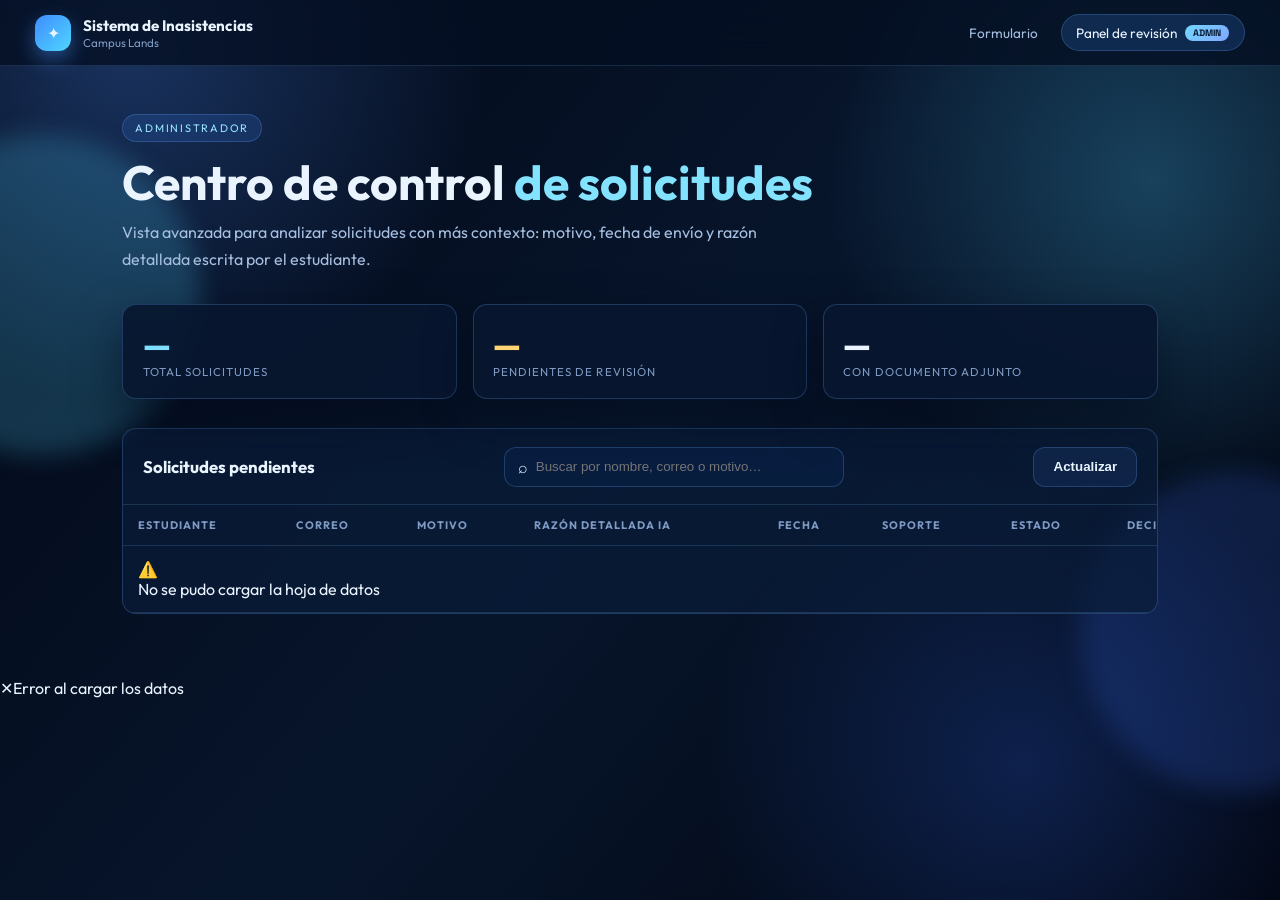
==== commit ad22fdc2: "Rediseña interfaz azul futurista y amplía datos en panel admin" ====
--- a/prueba_pagina_pendientes.html
+++ b/prueba_pagina_pendientes.html
@@ -8,8 +8,6 @@
   <link rel="stylesheet" href="css/pendientes.css">
 </head>
 <body>
-
-  <!-- ── Navbar ───────────────────────────────────────────── -->
   <nav class="navbar">
     <a class="navbar-brand" href="index.html">
       <div class="brand-icon">✦</div>
@@ -18,65 +16,42 @@
         <div class="brand-sub">Campus Lands</div>
       </div>
     </a>
-
     <ul class="navbar-nav">
-      <li>
-        <a href="index.html">
-          Formulario
-        </a>
-      </li>
-      <li>
-        <a href="prueba_pagina_pendientes.html" class="active">
-          Panel de revisión
-          <span class="nav-badge">ADMIN</span>
-        </a>
-      </li>
+      <li><a href="index.html">Formulario</a></li>
+      <li><a href="prueba_pagina_pendientes.html" class="active">Panel de revisión <span class="nav-badge">ADMIN</span></a></li>
     </ul>
   </nav>
 
-  <!-- ── Contenido ────────────────────────────────────────── -->
   <main class="page-wrapper">
-
     <div class="page-header">
       <span class="tag">Administrador</span>
-      <h1>Solicitudes <em>Pendientes</em></h1>
-      <p>Revisa cada justificación, consulta el documento de soporte y aprueba o rechaza la solicitud.</p>
+      <h1>Centro de control <em>de solicitudes</em></h1>
+      <p>Vista avanzada para analizar solicitudes con más contexto: motivo, fecha de envío y razón detallada escrita por el estudiante.</p>
     </div>
 
-    <!-- Stats -->
     <div class="stats-row">
-      <div class="stat-card accent">
-        <div class="stat-value" id="stat-total">—</div>
-        <div class="stat-label">Total solicitudes</div>
-      </div>
-      <div class="stat-card warning">
-        <div class="stat-value" id="stat-pendientes">—</div>
-        <div class="stat-label">Pendientes de revisión</div>
-      </div>
-      <div class="stat-card">
-        <div class="stat-value" id="stat-files">—</div>
-        <div class="stat-label">Con documento adjunto</div>
-      </div>
+      <div class="stat-card accent"><div class="stat-value" id="stat-total">—</div><div class="stat-label">Total solicitudes</div></div>
+      <div class="stat-card warning"><div class="stat-value" id="stat-pendientes">—</div><div class="stat-label">Pendientes de revisión</div></div>
+      <div class="stat-card"><div class="stat-value" id="stat-files">—</div><div class="stat-label">Con documento adjunto</div></div>
     </div>
 
-    <!-- Tabla -->
     <div class="table-wrapper">
       <div class="table-header">
-        <span class="table-title">Listado de solicitudes</span>
+        <span class="table-title">Solicitudes pendientes</span>
         <div class="table-search">
           <span class="search-icon">⌕</span>
-          <input type="text" id="search-input" placeholder="Buscar por nombre o correo…">
+          <input type="text" id="search-input" placeholder="Buscar por nombre, correo o motivo…">
         </div>
-        <button class="btn btn-outline btn-refresh" id="btn-refresh">
-          Actualizar
-        </button>
+        <button class="btn btn-outline btn-refresh" id="btn-refresh">Actualizar</button>
       </div>
-
       <table class="data-table">
         <thead>
           <tr>
             <th>Estudiante</th>
             <th>Correo</th>
+            <th>Motivo</th>
+            <th>Razón detallada IA</th>
+            <th>Fecha</th>
             <th>Soporte</th>
             <th>Estado</th>
             <th>Decisión</th>
@@ -84,20 +59,14 @@
         </thead>
         <tbody id="tabla-body">
           <tr>
-            <td colspan="5" class="table-loading">
-              <div class="loader"></div>
-              Cargando solicitudes...
-            </td>
+            <td colspan="8" class="table-loading"><div class="loader"></div>Cargando solicitudes...</td>
           </tr>
         </tbody>
       </table>
-    </div><!-- /table-wrapper -->
-
+    </div>
   </main>
 
-  <!-- Toast -->
   <div class="toast" id="toast"></div>
-
   <script src="js/utils.js"></script>
   <script src="js/pendientes.js"></script>
 </body>
--- a/css/main.css
+++ b/css/main.css
@@ -1,375 +1,138 @@
-/* ============================================================
-   SISTEMA DE GESTIÓN DE INASISTENCIAS — ESTILOS GLOBALES
-   Diseño: Editorial Orgánico · Ámbar & Crema · Serif refinado
-   ============================================================ */
+@import url('https://fonts.googleapis.com/css2?family=Outfit:wght@300;400;500;600;700;800&family=Space+Grotesk:wght@400;500;700&display=swap');
 
-@import url('https://fonts.googleapis.com/css2?family=Playfair+Display:ital,wght@0,400;0,600;0,700;1,400;1,600&family=DM+Sans:ital,opsz,wght@0,9..40,300;0,9..40,400;0,9..40,500;0,9..40,600;1,9..40,300&family=DM+Mono:wght@400;500&display=swap');
-
-/* ── Variables ───────────────────────────────────────────── */
 :root {
-  --bg:           #0e0c09;
-  --bg-warm:      #14110d;
-  --bg-card:      #1a1610;
-  --bg-input:     #211d16;
-  --border:       #2e2720;
-  --border-warm:  #c8923844;
-  --amber:        #c89238;
-  --amber-light:  #e8b45a;
-  --amber-dim:    #c8923814;
-  --amber-glow:   #c8923828;
-  --cream:        #f5ede0;
-  --cream-2:      #c4aa88;
-  --cream-3:      #7a6a55;
-  --success:      #5a9e72;
-  --danger:       #c0503a;
-  --warning:      #c89238;
-  --radius:       4px;
-  --radius-sm:    3px;
-  --radius-lg:    8px;
-  --shadow:       0 12px 48px #00000060;
-  --shadow-warm:  0 4px 24px #c8923812;
-  --transition:   0.22s cubic-bezier(0.4, 0, 0.2, 1);
+  --bg: #040b1d;
+  --bg-soft: #091833;
+  --card: rgba(10, 28, 58, 0.72);
+  --card-strong: rgba(8, 22, 47, 0.92);
+  --input: rgba(8, 30, 64, 0.9);
+  --border: rgba(109, 170, 255, 0.24);
+  --line: rgba(130, 196, 255, 0.16);
+  --text: #eaf4ff;
+  --text-dim: #a5bedf;
+  --text-soft: #7f9bc4;
+  --primary: #3f8cff;
+  --primary-2: #4fd6ff;
+  --success: #41d7a8;
+  --danger: #ff677f;
+  --warning: #ffca5f;
+  --radius: 14px;
+  --radius-sm: 10px;
+  --shadow: 0 20px 45px rgba(3, 12, 28, 0.6);
+  --transition: 220ms ease;
 }
 
-/* ── Reset & Base ────────────────────────────────────────── */
-*, *::before, *::after {
-  box-sizing: border-box;
-  margin: 0;
-  padding: 0;
+* { box-sizing: border-box; margin: 0; padding: 0; }
+html { scroll-behavior: smooth; }
+body {
+  font-family: 'Outfit', sans-serif;
+  color: var(--text);
+  min-height: 100vh;
+  background:
+    radial-gradient(circle at 10% 5%, rgba(76, 146, 255, 0.3), transparent 25%),
+    radial-gradient(circle at 90% 20%, rgba(78, 205, 255, 0.26), transparent 24%),
+    radial-gradient(circle at 80% 85%, rgba(50, 108, 255, 0.22), transparent 25%),
+    linear-gradient(130deg, #030817 0%, #07152b 50%, #020611 100%);
+  position: relative;
+  overflow-x: hidden;
 }
 
-html { scroll-behavior: smooth; }
+body::before,
+body::after {
+  content: '';
+  position: fixed;
+  width: 320px;
+  height: 320px;
+  border-radius: 50%;
+  filter: blur(12px);
+  z-index: -1;
+  animation: floatBlob 12s ease-in-out infinite;
+}
+body::before { top: 15%; left: -120px; background: rgba(79, 214, 255, 0.2); }
+body::after { bottom: 12%; right: -120px; background: rgba(61, 117, 255, 0.18); animation-delay: -4s; }
 
-body {
-  font-family: 'DM Sans', sans-serif;
-  background-color: var(--bg);
-  color: var(--cream);
-  min-height: 100vh;
-  line-height: 1.65;
-  background-image:
-    radial-gradient(ellipse 60% 40% at 15% 0%, #c8923308 0%, transparent 55%),
-    radial-gradient(ellipse 50% 30% at 85% 100%, #c8923305 0%, transparent 50%);
+@keyframes floatBlob {
+  0%, 100% { transform: translateY(0) scale(1); }
+  50% { transform: translateY(-20px) scale(1.06); }
 }
 
-/* ── Navbar ──────────────────────────────────────────────── */
 .navbar {
-  position: sticky;
-  top: 0;
-  z-index: 100;
-  display: flex;
-  align-items: center;
-  justify-content: space-between;
-  padding: 0 2.5rem;
-  height: 62px;
-  background: #0e0c09ee;
-  backdrop-filter: blur(24px) saturate(1.4);
-  border-bottom: 1px solid var(--border);
+  position: sticky; top: 0; z-index: 20;
+  display: flex; justify-content: space-between; align-items: center;
+  padding: 0.9rem 2.2rem;
+  border-bottom: 1px solid var(--line);
+  background: rgba(4, 15, 34, 0.78);
+  backdrop-filter: blur(18px);
+}
+.navbar-brand { display:flex; align-items:center; gap: 12px; color: var(--text); text-decoration:none; }
+.brand-icon {
+  width: 36px; height: 36px; border-radius: 12px;
+  display:grid; place-items:center;
+  background: linear-gradient(135deg, var(--primary), var(--primary-2));
+  box-shadow: 0 8px 20px rgba(72, 151, 255, 0.45);
+}
+.brand-text { font-weight: 700; font-size: 0.95rem; }
+.brand-sub { font-size: 0.72rem; color: var(--text-soft); }
+
+.navbar-nav { list-style:none; display:flex; gap: 8px; }
+.navbar-nav a {
+  text-decoration:none; color: var(--text-dim);
+  padding: 0.52rem 0.9rem; border-radius: 999px;
+  border: 1px solid transparent; transition: var(--transition);
+  font-size: 0.85rem; display:flex; align-items:center; gap:8px;
+}
+.navbar-nav a:hover,
+.navbar-nav a.active {
+  color: var(--text);
+  border-color: var(--border);
+  background: rgba(60, 140, 255, 0.18);
+}
+.nav-badge {
+  font-family: 'Space Grotesk', sans-serif; font-size: 0.58rem;
+  padding: 2px 8px; border-radius: 999px;
+  color: #07162e; font-weight: 700;
+  background: linear-gradient(135deg, #72d6ff, #80a7ff);
 }
 
-.navbar::after {
-  content: '';
-  position: absolute;
-  bottom: 0;
-  left: 2.5rem;
-  right: 2.5rem;
-  height: 1px;
-  background: linear-gradient(90deg, transparent, var(--amber) 30%, var(--amber) 70%, transparent);
-  opacity: 0.3;
+.page-wrapper { max-width: 1080px; margin: 0 auto; padding: 3rem 1.4rem 4rem; }
+.page-header { margin-bottom: 2rem; }
+.page-header .tag {
+  display: inline-block; margin-bottom: 14px;
+  font-size: 0.68rem; letter-spacing: 0.16em; text-transform: uppercase;
+  color: #9ae6ff; padding: 6px 12px;
+  border: 1px solid var(--border); border-radius: 999px;
+  background: rgba(58, 131, 255, 0.16);
+}
+.page-header h1 { font-size: clamp(2rem, 4vw, 3rem); line-height: 1.1; margin-bottom: 10px; }
+.page-header h1 em { color: #83e3ff; font-style: normal; }
+.page-header p { color: var(--text-dim); max-width: 650px; line-height: 1.65; }
+
+.card {
+  background: var(--card);
+  border: 1px solid var(--border);
+  border-radius: var(--radius);
+  box-shadow: var(--shadow);
+  backdrop-filter: blur(7px);
+  padding: 2rem;
 }
 
-.navbar-brand {
-  display: flex;
-  align-items: center;
-  gap: 12px;
-  text-decoration: none;
-  color: var(--cream);
+.btn {
+  border: 1px solid transparent;
+  border-radius: 12px;
+  padding: 0.72rem 1.2rem;
+  font-weight: 600;
+  cursor: pointer;
+  transition: var(--transition);
 }
-
-.navbar-brand .brand-icon {
-  width: 32px;
-  height: 32px;
-  background: linear-gradient(135deg, var(--amber), #9a6d20);
-  border-radius: var(--radius-sm);
-  display: flex;
-  align-items: center;
-  justify-content: center;
-  font-size: 14px;
-  flex-shrink: 0;
-  box-shadow: 0 2px 12px #c8923340;
+.btn-primary {
+  color: #f4fbff;
+  background: linear-gradient(130deg, #2f7cff, #44c6ff);
+  box-shadow: 0 12px 22px rgba(49, 125, 255, 0.38);
 }
-
-.navbar-brand .brand-text {
-  font-family: 'Playfair Display', serif;
-  font-size: 0.95rem;
-  font-weight: 600;
-  letter-spacing: 0.01em;
-  line-height: 1.2;
-  color: var(--cream);
-}
-
-.navbar-brand .brand-sub {
-  font-size: 0.65rem;
-  color: var(--cream-3);
-  font-weight: 400;
-  letter-spacing: 0.12em;
-  text-transform: uppercase;
-}
-
-.navbar-nav {
-  display: flex;
-  gap: 4px;
-  list-style: none;
-}
-
-.navbar-nav a {
-  display: flex;
-  align-items: center;
-  gap: 7px;
-  padding: 6px 14px;
-  border-radius: var(--radius-sm);
-  text-decoration: none;
-  font-size: 0.8rem;
-  font-weight: 500;
-  color: var(--cream-3);
-  transition: var(--transition);
-  border: 1px solid transparent;
-  letter-spacing: 0.01em;
-}
-
-.navbar-nav a:hover {
-  color: var(--cream);
-  background: var(--amber-dim);
-  border-color: #2e2720;
-}
-
-.navbar-nav a.active {
-  color: var(--amber-light);
-  background: var(--amber-dim);
-  border-color: var(--amber);
-}
-
-.nav-badge {
-  background: var(--amber);
-  color: #0e0c09;
-  font-size: 0.6rem;
-  font-weight: 700;
-  padding: 1px 6px;
-  border-radius: 20px;
-  font-family: 'DM Mono', monospace;
-  letter-spacing: 0.08em;
-}
-
-/* ── Page Layout ─────────────────────────────────────────── */
-.page-wrapper {
-  max-width: 860px;
-  margin: 0 auto;
-  padding: 3.5rem 2rem;
-}
-
-.page-header {
-  margin-bottom: 2.5rem;
-  position: relative;
-  padding-left: 1.25rem;
-}
-
-.page-header::before {
-  content: '';
-  position: absolute;
-  left: 0;
-  top: 0;
-  bottom: 0;
-  width: 2px;
-  background: linear-gradient(180deg, var(--amber) 0%, transparent 100%);
-  opacity: 0.7;
-}
-
-.page-header .tag {
-  display: inline-block;
-  font-family: 'DM Mono', monospace;
-  font-size: 0.65rem;
-  font-weight: 500;
-  color: var(--amber);
-  background: var(--amber-dim);
-  border: 1px solid #c8923830;
-  padding: 3px 10px;
-  border-radius: 2px;
-  letter-spacing: 0.14em;
-  text-transform: uppercase;
-  margin-bottom: 14px;
-}
-
-.page-header h1 {
-  font-family: 'Playfair Display', serif;
-  font-size: 2.4rem;
-  font-weight: 700;
-  letter-spacing: -0.02em;
-  color: var(--cream);
-  line-height: 1.15;
-}
-
-.page-header h1 em {
-  font-style: italic;
-  color: var(--amber-light);
-}
-
-.page-header p {
-  margin-top: 10px;
-  color: var(--cream-3);
-  font-size: 0.9rem;
-  max-width: 480px;
-  line-height: 1.7;
-  font-weight: 300;
-}
-
-/* ── Card ────────────────────────────────────────────────── */
-.card {
-  background: var(--bg-card);
-  border: 1px solid var(--border);
-  border-radius: var(--radius-lg);
-  padding: 2.25rem;
-  box-shadow: var(--shadow);
-  position: relative;
-  overflow: hidden;
-}
-
-.card::before {
-  content: '';
-  position: absolute;
-  top: 0;
-  left: 0;
-  right: 0;
-  height: 1px;
-  background: linear-gradient(90deg, transparent 0%, var(--amber) 40%, var(--amber-light) 60%, transparent 100%);
-  opacity: 0.45;
-}
-
-/* ── Buttons ─────────────────────────────────────────────── */
-.btn {
-  display: inline-flex;
-  align-items: center;
-  justify-content: center;
-  gap: 8px;
-  padding: 10px 22px;
-  font-family: 'DM Sans', sans-serif;
-  font-size: 0.83rem;
-  font-weight: 500;
-  border-radius: var(--radius-sm);
-  border: 1px solid transparent;
-  cursor: pointer;
-  text-decoration: none;
-  transition: all var(--transition);
-  letter-spacing: 0.02em;
-}
-
-.btn-primary {
-  background: var(--amber);
-  color: #0e0c09;
-  border-color: var(--amber);
-  font-weight: 600;
-}
-
-.btn-primary:hover {
-  background: var(--amber-light);
-  border-color: var(--amber-light);
-  box-shadow: 0 4px 24px #c8923450;
-  transform: translateY(-1px);
-}
-
+.btn-primary:hover { transform: translateY(-2px); filter: brightness(1.05); }
 .btn-outline {
-  background: transparent;
-  color: var(--cream-3);
+  background: rgba(30, 64, 121, 0.3);
+  color: var(--text);
   border-color: var(--border);
 }
-
-.btn-outline:hover {
-  color: var(--cream);
-  border-color: var(--cream-3);
-  background: #ffffff06;
-}
-
-.btn:disabled {
-  opacity: 0.4;
-  cursor: not-allowed;
-  transform: none !important;
-  box-shadow: none !important;
-}
-
-/* ── Spinner ─────────────────────────────────────────────── */
-.spinner {
-  width: 15px;
-  height: 15px;
-  border: 2px solid #0e0c0944;
-  border-top-color: #0e0c09;
-  border-radius: 50%;
-  animation: spin 0.6s linear infinite;
-  display: none;
-}
-
-@keyframes spin { to { transform: rotate(360deg); } }
-
-/* ── Toast notification ──────────────────────────────────── */
-.toast {
-  position: fixed;
-  bottom: 1.75rem;
-  right: 1.75rem;
-  min-width: 270px;
-  padding: 14px 18px;
-  background: var(--bg-card);
-  border: 1px solid var(--border);
-  border-radius: var(--radius-lg);
-  border-left: 3px solid var(--amber);
-  box-shadow: var(--shadow), var(--shadow-warm);
-  display: flex;
-  align-items: center;
-  gap: 10px;
-  font-size: 0.84rem;
-  transform: translateX(20px);
-  opacity: 0;
-  transition: all 0.3s cubic-bezier(0.34, 1.56, 0.64, 1);
-  z-index: 999;
-  pointer-events: none;
-}
-
-.toast.show {
-  transform: translateX(0);
-  opacity: 1;
-}
-
-.toast.success { border-left-color: var(--success); }
-.toast.success .toast-icon { color: var(--success); }
-
-.toast.error { border-left-color: var(--danger); }
-.toast.error .toast-icon { color: var(--danger); }
-
-.toast-icon { font-size: 1rem; }
-
-/* ── Divider ─────────────────────────────────────────────── */
-.divider {
-  height: 1px;
-  background: linear-gradient(90deg, transparent, var(--border) 20%, var(--border) 80%, transparent);
-  margin: 1.75rem 0;
-}
-
-/* ── Animations ──────────────────────────────────────────── */
-@keyframes fadeUp {
-  from { opacity: 0; transform: translateY(16px); }
-  to   { opacity: 1; transform: translateY(0); }
-}
-
-.page-header { animation: fadeUp 0.5s ease both; }
-.steps        { animation: fadeUp 0.5s 0.1s ease both; }
-.card         { animation: fadeUp 0.5s 0.18s ease both; }
-.stats-row    { animation: fadeUp 0.5s 0.1s ease both; }
-.table-wrapper { animation: fadeUp 0.5s 0.2s ease both; }
-
-/* ── Responsive ──────────────────────────────────────────── */
-@media (max-width: 640px) {
-  .navbar { padding: 0 1.25rem; }
-  .navbar::after { left: 1.25rem; right: 1.25rem; }
-  .navbar-brand .brand-text { display: none; }
-  .page-wrapper { padding: 2rem 1.25rem; }
-  .page-header::before { display: none; }
-  .page-header { padding-left: 0; }
-  .page-header h1 { font-size: 1.7rem; }
-  .card { padding: 1.5rem; }
-}
+.btn-outline:hover { background: rgba(41, 89, 164, 0.45); }
--- a/css/pendientes.css
+++ b/css/pendientes.css
@@ -1,367 +1,22 @@
-/* ============================================================
-   PANEL DE REVISIÓN — ESTILOS ESPECÍFICOS
-   ============================================================ */
-
-/* ── Stats bar ───────────────────────────────────────────── */
-.stats-row {
-  display: grid;
-  grid-template-columns: repeat(3, 1fr);
-  gap: 1rem;
-  margin-bottom: 2rem;
-}
-
-.stat-card {
-  background: var(--bg-card);
-  border: 1px solid var(--border);
-  border-radius: var(--radius-lg);
-  padding: 1.5rem 1.75rem;
-  display: flex;
-  flex-direction: column;
-  gap: 6px;
-  position: relative;
-  overflow: hidden;
-  transition: border-color var(--transition), transform var(--transition);
-}
-
-.stat-card::after {
-  content: '';
-  position: absolute;
-  bottom: 0;
-  left: 0;
-  right: 0;
-  height: 2px;
-  background: var(--border);
-  transition: background var(--transition);
-}
-
-.stat-card:hover {
-  transform: translateY(-2px);
-}
-
-.stat-card.accent::after  { background: var(--amber); }
-.stat-card.warning::after { background: #d4a843; }
-
-.stat-card .stat-value {
-  font-size: 2rem;
-  font-weight: 700;
-  font-family: 'Playfair Display', serif;
-  color: var(--cream);
-  line-height: 1;
-  letter-spacing: -0.02em;
-}
-
-.stat-card.accent  .stat-value { color: var(--amber-light); }
-.stat-card.warning .stat-value { color: #e8c05a; }
-
-.stat-card .stat-label {
-  font-size: 0.68rem;
-  color: var(--cream-3);
-  font-weight: 500;
-  text-transform: uppercase;
-  letter-spacing: 0.1em;
-  font-family: 'DM Mono', monospace;
-}
-
-/* ── Table wrapper ───────────────────────────────────────── */
-.table-wrapper {
-  background: var(--bg-card);
-  border: 1px solid var(--border);
-  border-radius: var(--radius-lg);
-  overflow: hidden;
-  overflow-x: auto;
-  position: relative;
-}
-
-.table-wrapper::before {
-  content: '';
-  position: absolute;
-  top: 0;
-  left: 0;
-  right: 0;
-  height: 1px;
-  background: linear-gradient(90deg, transparent 0%, var(--amber) 40%, var(--amber-light) 60%, transparent 100%);
-  opacity: 0.35;
-  z-index: 1;
-}
-
-.table-header {
-  display: flex;
-  align-items: center;
-  justify-content: space-between;
-  padding: 1.25rem 1.75rem;
-  border-bottom: 1px solid var(--border);
-  gap: 1rem;
-  flex-wrap: wrap;
-}
-
-.table-title {
-  font-family: 'Playfair Display', serif;
-  font-size: 1rem;
-  font-weight: 600;
-  color: var(--cream);
-  letter-spacing: -0.01em;
-}
-
-.table-search {
-  display: flex;
-  align-items: center;
-  gap: 8px;
-  background: var(--bg-input);
-  border: 1px solid var(--border);
-  border-radius: var(--radius-sm);
-  padding: 7px 12px;
-  flex: 1;
-  max-width: 260px;
-  transition: border-color var(--transition);
-}
-
-.table-search:focus-within {
-  border-color: var(--amber);
-}
-
-.table-search input {
-  background: transparent;
-  border: none;
-  outline: none;
-  color: var(--cream);
-  font-family: 'DM Sans', sans-serif;
-  font-size: 0.82rem;
-  width: 100%;
-}
-
-.table-search input::placeholder { color: var(--cream-3); }
-.table-search .search-icon { color: var(--cream-3); font-size: 0.85rem; flex-shrink: 0; }
-
-/* ── Table ───────────────────────────────────────────────── */
-.data-table {
-  width: 100%;
-  border-collapse: collapse;
-  min-width: 700px;
-}
-
-.data-table thead th {
-  padding: 10px 18px;
-  text-align: left;
-  font-size: 0.65rem;
-  font-weight: 500;
-  color: var(--cream-3);
-  text-transform: uppercase;
-  letter-spacing: 0.1em;
-  background: #12100c;
-  border-bottom: 1px solid var(--border);
-  white-space: nowrap;
-  font-family: 'DM Mono', monospace;
-}
-
-.data-table tbody tr {
-  border-bottom: 1px solid #1e1a14;
-  transition: background var(--transition);
-}
-
-.data-table tbody tr:last-child { border-bottom: none; }
-.data-table tbody tr:hover      { background: #1f1b14; }
-.data-table tbody tr.row-decided { opacity: 0.55; }
-
-.data-table td {
-  padding: 14px 18px;
-  font-size: 0.84rem;
-  color: var(--cream);
-  vertical-align: middle;
-}
-
-/* ── Avatar ──────────────────────────────────────────────── */
-.td-user {
-  display: flex;
-  align-items: center;
-  gap: 11px;
-}
-
-.avatar {
-  width: 34px;
-  height: 34px;
-  border-radius: 4px;
-  background: linear-gradient(135deg, var(--amber) 0%, #7a4e10 100%);
-  display: flex;
-  align-items: center;
-  justify-content: center;
-  font-size: 0.72rem;
-  font-weight: 700;
-  color: #0e0c09;
-  flex-shrink: 0;
-  letter-spacing: 0.05em;
-  font-family: 'Playfair Display', serif;
-}
-
-.user-name { font-weight: 500; color: var(--cream); }
-.user-id {
-  font-size: 0.7rem;
-  color: var(--cream-3);
-  font-family: 'DM Mono', monospace;
-}
-
-/* ── File link ───────────────────────────────────────────── */
-.file-link {
-  display: inline-flex;
-  align-items: center;
-  gap: 6px;
-  color: var(--amber-light);
-  text-decoration: none;
-  font-size: 0.78rem;
-  font-weight: 500;
-  padding: 5px 10px;
-  border-radius: var(--radius-sm);
-  border: 1px solid #c8923830;
-  background: var(--amber-dim);
-  transition: all var(--transition);
-  white-space: nowrap;
-  font-family: 'DM Mono', monospace;
-}
-
-.file-link:hover {
-  border-color: var(--amber);
-  background: var(--amber-glow);
-  box-shadow: 0 2px 12px #c8923428;
-}
-
-/* ── Badge de estado ─────────────────────────────────────── */
-.badge {
-  display: inline-flex;
-  align-items: center;
-  gap: 5px;
-  padding: 3px 10px;
-  border-radius: 2px;
-  font-size: 0.65rem;
-  font-weight: 600;
-  letter-spacing: 0.08em;
-  white-space: nowrap;
-  font-family: 'DM Mono', monospace;
-  text-transform: uppercase;
-}
-
-.badge-pendiente {
-  background: #c8923818;
-  color: var(--amber-light);
-  border: 1px solid #c8923840;
-}
-
-.badge-valida {
-  background: #5a9e7218;
-  color: #7dca95;
-  border: 1px solid #5a9e7240;
-}
-
-.badge-invalida {
-  background: #c0503a18;
-  color: #e07060;
-  border: 1px solid #c0503a40;
-}
-
-/* ── Botones de decisión ─────────────────────────────────── */
-.acciones-group {
-  display: flex;
-  gap: 6px;
-  align-items: center;
-}
-
-.btn-decision {
-  display: inline-flex;
-  align-items: center;
-  gap: 5px;
-  padding: 6px 12px;
-  font-family: 'DM Sans', sans-serif;
-  font-size: 0.75rem;
-  font-weight: 600;
-  border-radius: var(--radius-sm);
-  border: 1px solid transparent;
-  cursor: pointer;
-  transition: all var(--transition);
-  white-space: nowrap;
-  letter-spacing: 0.02em;
-}
-
-.btn-valida {
-  background: #5a9e7218;
-  color: #7dca95;
-  border-color: #5a9e7240;
-}
-
-.btn-valida:hover:not(:disabled) {
-  background: #5a9e7230;
-  border-color: var(--success);
-  box-shadow: 0 2px 12px #5a9e7230;
-  transform: translateY(-1px);
-}
-
-.btn-invalida {
-  background: #c0503a18;
-  color: #e07060;
-  border-color: #c0503a40;
-}
-
-.btn-invalida:hover:not(:disabled) {
-  background: #c0503a30;
-  border-color: var(--danger);
-  box-shadow: 0 2px 12px #c0503a30;
-  transform: translateY(-1px);
-}
-
-.btn-decision:disabled {
-  cursor: not-allowed;
-  transform: none !important;
-  box-shadow: none !important;
-  opacity: 0.45;
-}
-
-/* ── Etiqueta post-decisión ──────────────────────────────── */
-.accion-label {
-  font-size: 0.72rem;
-  font-weight: 600;
-  font-family: 'DM Mono', monospace;
-  letter-spacing: 0.05em;
-  text-transform: uppercase;
-}
-
-.accion-aprobada  { color: #7dca95; }
-.accion-rechazada { color: #e07060; }
-
-/* ── Loading / empty states ──────────────────────────────── */
-.table-loading,
-.table-empty {
-  text-align: center;
-  padding: 3.5rem;
-  color: var(--cream-3);
-  font-size: 0.85rem;
-}
-
-.table-loading .loader {
-  width: 32px;
-  height: 32px;
-  border: 2px solid var(--border);
-  border-top-color: var(--amber);
-  border-radius: 50%;
-  animation: spin 0.8s linear infinite;
-  margin: 0 auto 1rem;
-}
-
-.table-empty .empty-icon {
-  font-size: 2rem;
-  margin-bottom: 10px;
-  opacity: 0.4;
-  display: block;
-}
-
-/* ── Refresh btn ─────────────────────────────────────────── */
-.btn-refresh { white-space: nowrap; }
-
-/* ── Responsive ──────────────────────────────────────────── */
-@media (max-width: 700px) {
-  .stats-row { grid-template-columns: 1fr 1fr; }
-  .data-table td, .data-table th { padding: 10px 12px; }
-  .table-search { max-width: 100%; }
-  .acciones-group { flex-direction: column; gap: 4px; }
-}
-
-@media (max-width: 480px) {
-  .stats-row { grid-template-columns: 1fr; }
-  .td-user .avatar { display: none; }
-}
+.stats-row{display:grid;grid-template-columns:repeat(3,1fr);gap:1rem;margin-bottom:1.8rem}
+.stat-card{background:var(--card-strong);border:1px solid var(--border);border-radius:var(--radius);padding:1.2rem;box-shadow:var(--shadow)}
+.stat-value{font-size:2rem;font-weight:800}.stat-label{font-size:.72rem;color:var(--text-soft);text-transform:uppercase;letter-spacing:.09em}
+.stat-card.accent .stat-value{color:#7edfff}.stat-card.warning .stat-value{color:#ffd472}
+.table-wrapper{background:var(--card);border:1px solid var(--border);border-radius:var(--radius);overflow:auto}
+.table-header{display:flex;gap:1rem;align-items:center;justify-content:space-between;padding:1.1rem 1.2rem;border-bottom:1px solid var(--line);flex-wrap:wrap}
+.table-title{font-size:1.05rem;font-weight:700}
+.table-search{display:flex;align-items:center;gap:8px;padding:.55rem .8rem;background:var(--input);border:1px solid var(--border);border-radius:12px;min-width:260px;flex:1;max-width:340px}
+.table-search input{width:100%;background:transparent;border:0;outline:none;color:var(--text)}
+.data-table{width:100%;border-collapse:collapse;min-width:1120px}
+th,td{padding:.8rem .9rem;text-align:left;border-bottom:1px solid var(--line);vertical-align:top}
+th{font-size:.68rem;text-transform:uppercase;letter-spacing:.09em;color:var(--text-soft)}
+tr:hover{background:rgba(58,120,255,.08)}.row-decided{opacity:.7}
+.td-user{display:flex;gap:.7rem;align-items:center}.avatar{width:34px;height:34px;border-radius:10px;display:grid;place-items:center;background:linear-gradient(135deg,#3e90ff,#65d3ff);font-weight:700;color:#032347}
+.user-id{font-size:.7rem;color:var(--text-soft)}.motivo-pill{padding:.28rem .55rem;border-radius:999px;background:rgba(80,161,255,.22);border:1px solid var(--border);font-size:.75rem}
+.reason-col{max-width:260px;color:var(--text-dim);font-size:.8rem;line-height:1.45}
+.file-link{color:#9de8ff;text-decoration:none}.muted{color:var(--text-soft);font-size:.8rem}
+.badge{font-size:.68rem;padding:.24rem .55rem;border-radius:999px;border:1px solid}
+.badge-pendiente{border-color:#ffe08c55;color:#ffd679;background:#ffcc5a22}.badge-valida{border-color:#59e3bc55;color:#77eac9;background:#40d2a422}.badge-invalida{border-color:#ff6f8d66;color:#ff8fa4;background:#ff6f8d22}
+.acciones-group{display:flex;gap:.45rem}.btn-decision{border:1px solid var(--border);background:#12325f;color:var(--text);border-radius:10px;padding:.45rem .65rem;font-size:.74rem;font-weight:600;cursor:pointer}
+.btn-decision:hover{transform:translateY(-1px)}.btn-valida{border-color:#59e3bc77}.btn-invalida{border-color:#ff6f8d77}
+.accion-label{font-size:.78rem;font-weight:600}.accion-aprobada{color:#70e8c4}.accion-rechazada{color:#ff8da2}
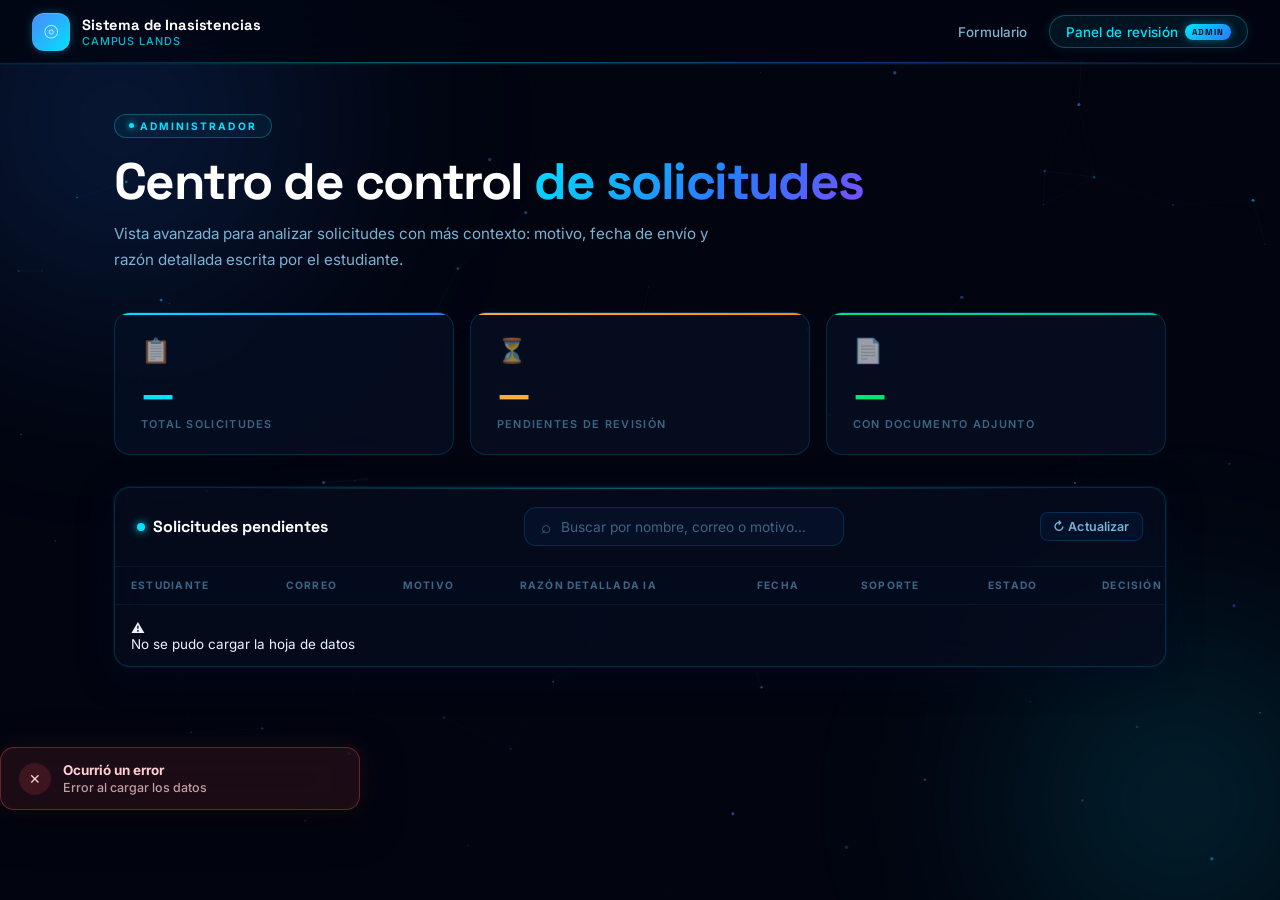
==== commit 5f32816e: "✨ REDESIGN: canvas cósmico, toasts premium, modal, HTMLs actualizados" ====
--- a/prueba_pagina_pendientes.html
+++ b/prueba_pagina_pendientes.html
@@ -4,13 +4,21 @@
   <meta charset="UTF-8">
   <meta name="viewport" content="width=device-width, initial-scale=1.0">
   <title>Panel de Revisión — Solicitudes Pendientes</title>
+  <link rel="preconnect" href="https://fonts.googleapis.com">
+  <link rel="preconnect" href="https://fonts.gstatic.com" crossorigin>
+  <link rel="stylesheet" href="https://fonts.googleapis.com/css2?family=Inter:wght@300;400;500;600;700;800;900&family=Space+Grotesk:wght@400;500;600;700&family=JetBrains+Mono:wght@400;500&display=swap">
   <link rel="stylesheet" href="css/main.css">
   <link rel="stylesheet" href="css/pendientes.css">
 </head>
 <body>
+
+  <!-- Fondo cósmico animado -->
+  <canvas id="cosmos-canvas"></canvas>
+
+  <!-- ── Navbar ─────────────────────────────────────────── -->
   <nav class="navbar">
     <a class="navbar-brand" href="index.html">
-      <div class="brand-icon">✦</div>
+      <div class="brand-icon">⦾</div>
       <div>
         <div class="brand-text">Sistema de Inasistencias</div>
         <div class="brand-sub">Campus Lands</div>
@@ -18,10 +26,16 @@
     </a>
     <ul class="navbar-nav">
       <li><a href="index.html">Formulario</a></li>
-      <li><a href="prueba_pagina_pendientes.html" class="active">Panel de revisión <span class="nav-badge">ADMIN</span></a></li>
+      <li>
+        <a href="prueba_pagina_pendientes.html" class="active">
+          Panel de revisión
+          <span class="nav-badge">ADMIN</span>
+        </a>
+      </li>
     </ul>
   </nav>
 
+  <!-- ── Contenido ────────────────────────────────────────── -->
   <main class="page-wrapper">
     <div class="page-header">
       <span class="tag">Administrador</span>
@@ -29,12 +43,26 @@
       <p>Vista avanzada para analizar solicitudes con más contexto: motivo, fecha de envío y razón detallada escrita por el estudiante.</p>
     </div>
 
+    <!-- Stats -->
     <div class="stats-row">
-      <div class="stat-card accent"><div class="stat-value" id="stat-total">—</div><div class="stat-label">Total solicitudes</div></div>
-      <div class="stat-card warning"><div class="stat-value" id="stat-pendientes">—</div><div class="stat-label">Pendientes de revisión</div></div>
-      <div class="stat-card"><div class="stat-value" id="stat-files">—</div><div class="stat-label">Con documento adjunto</div></div>
+      <div class="stat-card accent">
+        <div class="stat-icon">📋</div>
+        <div class="stat-value" id="stat-total">—</div>
+        <div class="stat-label">Total solicitudes</div>
+      </div>
+      <div class="stat-card warning">
+        <div class="stat-icon">⏳</div>
+        <div class="stat-value" id="stat-pendientes">—</div>
+        <div class="stat-label">Pendientes de revisión</div>
+      </div>
+      <div class="stat-card success">
+        <div class="stat-icon">📄</div>
+        <div class="stat-value" id="stat-files">—</div>
+        <div class="stat-label">Con documento adjunto</div>
+      </div>
     </div>
 
+    <!-- Tabla -->
     <div class="table-wrapper">
       <div class="table-header">
         <span class="table-title">Solicitudes pendientes</span>
@@ -42,31 +70,41 @@
           <span class="search-icon">⌕</span>
           <input type="text" id="search-input" placeholder="Buscar por nombre, correo o motivo…">
         </div>
-        <button class="btn btn-outline btn-refresh" id="btn-refresh">Actualizar</button>
+        <button class="btn btn-outline btn-refresh btn-sm" id="btn-refresh">
+          ↻ Actualizar
+        </button>
       </div>
-      <table class="data-table">
-        <thead>
-          <tr>
-            <th>Estudiante</th>
-            <th>Correo</th>
-            <th>Motivo</th>
-            <th>Razón detallada IA</th>
-            <th>Fecha</th>
-            <th>Soporte</th>
-            <th>Estado</th>
-            <th>Decisión</th>
-          </tr>
-        </thead>
-        <tbody id="tabla-body">
-          <tr>
-            <td colspan="8" class="table-loading"><div class="loader"></div>Cargando solicitudes...</td>
-          </tr>
-        </tbody>
-      </table>
+
+      <div class="table-scroll">
+        <table class="data-table">
+          <thead>
+            <tr>
+              <th>Estudiante</th>
+              <th>Correo</th>
+              <th>Motivo</th>
+              <th>Razón detallada IA</th>
+              <th>Fecha</th>
+              <th>Soporte</th>
+              <th>Estado</th>
+              <th>Decisión</th>
+            </tr>
+          </thead>
+          <tbody id="tabla-body">
+            <tr>
+              <td colspan="8" class="table-loading">
+                <div class="loader"></div>
+                Cargando solicitudes…
+              </td>
+            </tr>
+          </tbody>
+        </table>
+      </div>
     </div>
   </main>
 
-  <div class="toast" id="toast"></div>
+  <!-- Toast container -->
+  <div id="toast"></div>
+
   <script src="js/utils.js"></script>
   <script src="js/pendientes.js"></script>
 </body>
--- a/css/main.css
+++ b/css/main.css
@@ -1,138 +1,602 @@
-@import url('https://fonts.googleapis.com/css2?family=Outfit:wght@300;400;500;600;700;800&family=Space+Grotesk:wght@400;500;700&display=swap');
+@import url('https://fonts.googleapis.com/css2?family=Inter:wght@300;400;500;600;700;800;900&family=Space+Grotesk:wght@400;500;600;700&family=JetBrains+Mono:wght@400;500&display=swap');
+
+/* ================================================================
+   CAMPUSLANDS — SISTEMA DE INASISTENCIAS
+   UI THEME: QUANTUM DARK — Glassmorphism · Neon · Futurista
+   Versión 3.0 — ALI Design System
+================================================================= */
 
 :root {
-  --bg: #040b1d;
-  --bg-soft: #091833;
-  --card: rgba(10, 28, 58, 0.72);
-  --card-strong: rgba(8, 22, 47, 0.92);
-  --input: rgba(8, 30, 64, 0.9);
-  --border: rgba(109, 170, 255, 0.24);
-  --line: rgba(130, 196, 255, 0.16);
-  --text: #eaf4ff;
-  --text-dim: #a5bedf;
-  --text-soft: #7f9bc4;
-  --primary: #3f8cff;
-  --primary-2: #4fd6ff;
-  --success: #41d7a8;
-  --danger: #ff677f;
-  --warning: #ffca5f;
-  --radius: 14px;
+  /* ── Colores base ── */
+  --bg-void:        #020510;
+  --bg-deep:        #050d1e;
+  --bg-layer:       #071428;
+  --bg-glass:       rgba(8, 20, 45, 0.55);
+  --bg-glass-hover: rgba(10, 26, 58, 0.72);
+  --bg-input:       rgba(6, 17, 40, 0.85);
+
+  /* ── Neon palette ── */
+  --neon-cyan:     #00e5ff;
+  --neon-blue:     #2979ff;
+  --neon-purple:   #7c4dff;
+  --neon-teal:     #1de9b6;
+  --neon-soft:     rgba(0, 229, 255, 0.15);
+  --neon-glow:     0 0 20px rgba(0, 229, 255, 0.35),
+                   0 0 60px rgba(0, 229, 255, 0.12);
+  --neon-glow-sm:  0 0 10px rgba(0, 229, 255, 0.28);
+
+  /* ── Texto ── */
+  --text-primary:  #e8f4ff;
+  --text-secondary: #7ab3d4;
+  --text-muted:    #3d6585;
+  --text-bright:   #ffffff;
+
+  /* ── Bordes ── */
+  --border:        rgba(0, 180, 255, 0.18);
+  --border-hover:  rgba(0, 229, 255, 0.42);
+  --border-active: rgba(0, 229, 255, 0.75);
+  --line:          rgba(0, 150, 220, 0.1);
+
+  /* ── Status ── */
+  --success:  #00e676;
+  --warning:  #ffab40;
+  --danger:   #ff5252;
+  --info:     var(--neon-cyan);
+
+  /* ── Radios y transiciones ── */
+  --radius:    16px;
   --radius-sm: 10px;
-  --shadow: 0 20px 45px rgba(3, 12, 28, 0.6);
-  --transition: 220ms ease;
-}
-
-* { box-sizing: border-box; margin: 0; padding: 0; }
-html { scroll-behavior: smooth; }
+  --radius-xs: 7px;
+  --transition: 240ms cubic-bezier(0.4, 0, 0.2, 1);
+  --transition-slow: 480ms cubic-bezier(0.4, 0, 0.2, 1);
+
+  /* ── Sombras ── */
+  --shadow-card: 0 8px 32px rgba(0, 10, 30, 0.7),
+                 0 0 0 1px rgba(0, 180, 255, 0.12);
+  --shadow-lg:   0 24px 64px rgba(0, 10, 30, 0.9);
+}
+
+/* ── Reset ─────────────────────────────────────────────────── */
+*, *::before, *::after { box-sizing: border-box; margin: 0; padding: 0; }
+html { scroll-behavior: smooth; font-size: 16px; }
+
+/* ── Body con fondo cósmico animado ───────────────────────── */
 body {
-  font-family: 'Outfit', sans-serif;
-  color: var(--text);
+  font-family: 'Inter', sans-serif;
+  color: var(--text-primary);
+  background-color: var(--bg-void);
   min-height: 100vh;
-  background:
-    radial-gradient(circle at 10% 5%, rgba(76, 146, 255, 0.3), transparent 25%),
-    radial-gradient(circle at 90% 20%, rgba(78, 205, 255, 0.26), transparent 24%),
-    radial-gradient(circle at 80% 85%, rgba(50, 108, 255, 0.22), transparent 25%),
-    linear-gradient(130deg, #030817 0%, #07152b 50%, #020611 100%);
+  overflow-x: hidden;
   position: relative;
-  overflow-x: hidden;
-}
-
+}
+
+/* Canvas de partículas — fondo */
+#cosmos-canvas {
+  position: fixed;
+  inset: 0;
+  z-index: 0;
+  pointer-events: none;
+}
+
+/* Orbes de luz animados */
 body::before,
 body::after {
   content: '';
   position: fixed;
-  width: 320px;
-  height: 320px;
   border-radius: 50%;
-  filter: blur(12px);
-  z-index: -1;
-  animation: floatBlob 12s ease-in-out infinite;
-}
-body::before { top: 15%; left: -120px; background: rgba(79, 214, 255, 0.2); }
-body::after { bottom: 12%; right: -120px; background: rgba(61, 117, 255, 0.18); animation-delay: -4s; }
-
-@keyframes floatBlob {
-  0%, 100% { transform: translateY(0) scale(1); }
-  50% { transform: translateY(-20px) scale(1.06); }
-}
-
+  filter: blur(90px);
+  z-index: 0;
+  pointer-events: none;
+  animation: orbFloat 18s ease-in-out infinite;
+}
+body::before {
+  width: 600px; height: 600px;
+  top: -180px; left: -180px;
+  background: radial-gradient(circle, rgba(41, 121, 255, 0.22) 0%, transparent 70%);
+}
+body::after {
+  width: 500px; height: 500px;
+  bottom: -150px; right: -150px;
+  background: radial-gradient(circle, rgba(0, 229, 255, 0.18) 0%, transparent 70%);
+  animation-delay: -9s;
+}
+
+@keyframes orbFloat {
+  0%, 100% { transform: translate(0, 0) scale(1); }
+  33%       { transform: translate(30px, -40px) scale(1.08); }
+  66%       { transform: translate(-20px, 20px) scale(0.95); }
+}
+
+/* ── Navbar ─────────────────────────────────────────────────── */
 .navbar {
-  position: sticky; top: 0; z-index: 20;
-  display: flex; justify-content: space-between; align-items: center;
-  padding: 0.9rem 2.2rem;
-  border-bottom: 1px solid var(--line);
-  background: rgba(4, 15, 34, 0.78);
-  backdrop-filter: blur(18px);
-}
-.navbar-brand { display:flex; align-items:center; gap: 12px; color: var(--text); text-decoration:none; }
+  position: sticky;
+  top: 0;
+  z-index: 100;
+  display: flex;
+  justify-content: space-between;
+  align-items: center;
+  padding: 0 2rem;
+  height: 64px;
+  background: rgba(2, 5, 16, 0.82);
+  backdrop-filter: blur(24px) saturate(1.6);
+  -webkit-backdrop-filter: blur(24px) saturate(1.6);
+  border-bottom: 1px solid var(--border);
+  box-shadow: 0 1px 0 rgba(0,229,255,0.06);
+}
+
+/* Línea neon inferior del navbar */
+.navbar::after {
+  content: '';
+  position: absolute;
+  bottom: 0; left: 0; right: 0;
+  height: 1px;
+  background: linear-gradient(90deg,
+    transparent 0%,
+    var(--neon-cyan) 30%,
+    var(--neon-blue) 70%,
+    transparent 100%);
+  opacity: 0.4;
+}
+
+.navbar-brand {
+  display: flex;
+  align-items: center;
+  gap: 12px;
+  text-decoration: none;
+  color: var(--text-primary);
+  user-select: none;
+}
+
 .brand-icon {
-  width: 36px; height: 36px; border-radius: 12px;
-  display:grid; place-items:center;
-  background: linear-gradient(135deg, var(--primary), var(--primary-2));
-  box-shadow: 0 8px 20px rgba(72, 151, 255, 0.45);
-}
-.brand-text { font-weight: 700; font-size: 0.95rem; }
-.brand-sub { font-size: 0.72rem; color: var(--text-soft); }
-
-.navbar-nav { list-style:none; display:flex; gap: 8px; }
+  width: 38px;
+  height: 38px;
+  border-radius: 12px;
+  display: grid;
+  place-items: center;
+  background: linear-gradient(135deg, var(--neon-blue), var(--neon-cyan));
+  box-shadow: var(--neon-glow-sm), inset 0 1px 0 rgba(255,255,255,0.2);
+  font-size: 1.1rem;
+  position: relative;
+  overflow: hidden;
+  transition: var(--transition);
+}
+.brand-icon::after {
+  content: '';
+  position: absolute;
+  inset: 0;
+  background: linear-gradient(135deg, rgba(255,255,255,0.15), transparent);
+  border-radius: inherit;
+}
+.brand-icon:hover { transform: scale(1.08); box-shadow: var(--neon-glow); }
+
+.brand-text {
+  font-family: 'Space Grotesk', sans-serif;
+  font-weight: 700;
+  font-size: 0.92rem;
+  color: var(--text-bright);
+  letter-spacing: -0.01em;
+}
+.brand-sub {
+  font-size: 0.68rem;
+  color: var(--neon-cyan);
+  font-weight: 500;
+  letter-spacing: 0.08em;
+  text-transform: uppercase;
+  opacity: 0.8;
+}
+
+.navbar-nav {
+  list-style: none;
+  display: flex;
+  gap: 4px;
+  align-items: center;
+}
+
 .navbar-nav a {
-  text-decoration:none; color: var(--text-dim);
-  padding: 0.52rem 0.9rem; border-radius: 999px;
-  border: 1px solid transparent; transition: var(--transition);
-  font-size: 0.85rem; display:flex; align-items:center; gap:8px;
-}
-.navbar-nav a:hover,
+  text-decoration: none;
+  color: var(--text-secondary);
+  padding: 0.45rem 1rem;
+  border-radius: 999px;
+  border: 1px solid transparent;
+  transition: var(--transition);
+  font-size: 0.84rem;
+  font-weight: 500;
+  display: flex;
+  align-items: center;
+  gap: 7px;
+  position: relative;
+  letter-spacing: 0.01em;
+}
+.navbar-nav a:hover {
+  color: var(--text-primary);
+  border-color: var(--border);
+  background: rgba(0, 180, 255, 0.08);
+}
 .navbar-nav a.active {
-  color: var(--text);
-  border-color: var(--border);
-  background: rgba(60, 140, 255, 0.18);
-}
+  color: var(--neon-cyan);
+  border-color: rgba(0, 229, 255, 0.3);
+  background: rgba(0, 229, 255, 0.07);
+  box-shadow: 0 0 12px rgba(0, 229, 255, 0.1);
+}
+
 .nav-badge {
-  font-family: 'Space Grotesk', sans-serif; font-size: 0.58rem;
-  padding: 2px 8px; border-radius: 999px;
-  color: #07162e; font-weight: 700;
-  background: linear-gradient(135deg, #72d6ff, #80a7ff);
-}
-
-.page-wrapper { max-width: 1080px; margin: 0 auto; padding: 3rem 1.4rem 4rem; }
-.page-header { margin-bottom: 2rem; }
+  font-family: 'Space Grotesk', sans-serif;
+  font-size: 0.54rem;
+  font-weight: 700;
+  letter-spacing: 0.12em;
+  padding: 2px 7px;
+  border-radius: 999px;
+  background: linear-gradient(135deg, var(--neon-cyan), var(--neon-blue));
+  color: #020e1f;
+  text-transform: uppercase;
+  box-shadow: 0 0 8px rgba(0, 229, 255, 0.4);
+}
+
+/* ── Page wrapper ───────────────────────────────────────────── */
+.page-wrapper {
+  position: relative;
+  z-index: 1;
+  max-width: 1100px;
+  margin: 0 auto;
+  padding: 3rem 1.5rem 5rem;
+}
+
+/* ── Page header ────────────────────────────────────────────── */
+.page-header {
+  margin-bottom: 2.5rem;
+}
+
 .page-header .tag {
-  display: inline-block; margin-bottom: 14px;
-  font-size: 0.68rem; letter-spacing: 0.16em; text-transform: uppercase;
-  color: #9ae6ff; padding: 6px 12px;
-  border: 1px solid var(--border); border-radius: 999px;
-  background: rgba(58, 131, 255, 0.16);
-}
-.page-header h1 { font-size: clamp(2rem, 4vw, 3rem); line-height: 1.1; margin-bottom: 10px; }
-.page-header h1 em { color: #83e3ff; font-style: normal; }
-.page-header p { color: var(--text-dim); max-width: 650px; line-height: 1.65; }
-
+  display: inline-flex;
+  align-items: center;
+  gap: 6px;
+  margin-bottom: 16px;
+  font-size: 0.64rem;
+  font-weight: 700;
+  letter-spacing: 0.2em;
+  text-transform: uppercase;
+  color: var(--neon-cyan);
+  padding: 5px 14px;
+  border: 1px solid rgba(0, 229, 255, 0.3);
+  border-radius: 999px;
+  background: rgba(0, 229, 255, 0.05);
+  backdrop-filter: blur(8px);
+}
+.page-header .tag::before {
+  content: '';
+  width: 5px;
+  height: 5px;
+  border-radius: 50%;
+  background: var(--neon-cyan);
+  box-shadow: 0 0 6px var(--neon-cyan);
+  animation: pulse-dot 2s ease-in-out infinite;
+}
+@keyframes pulse-dot {
+  0%, 100% { opacity: 1; transform: scale(1); }
+  50%       { opacity: 0.4; transform: scale(0.7); }
+}
+
+.page-header h1 {
+  font-family: 'Space Grotesk', sans-serif;
+  font-size: clamp(2rem, 4.5vw, 3.2rem);
+  font-weight: 800;
+  line-height: 1.08;
+  margin-bottom: 12px;
+  color: var(--text-bright);
+  letter-spacing: -0.03em;
+}
+.page-header h1 em {
+  font-style: normal;
+  background: linear-gradient(135deg, var(--neon-cyan) 0%, var(--neon-blue) 60%, var(--neon-purple) 100%);
+  -webkit-background-clip: text;
+  -webkit-text-fill-color: transparent;
+  background-clip: text;
+}
+.page-header p {
+  color: var(--text-secondary);
+  max-width: 600px;
+  line-height: 1.7;
+  font-size: 0.95rem;
+}
+
+/* ── Card glassmorphism ─────────────────────────────────────── */
 .card {
-  background: var(--card);
+  background: var(--bg-glass);
   border: 1px solid var(--border);
   border-radius: var(--radius);
-  box-shadow: var(--shadow);
-  backdrop-filter: blur(7px);
-  padding: 2rem;
-}
-
+  box-shadow: var(--shadow-card);
+  backdrop-filter: blur(20px) saturate(1.4);
+  -webkit-backdrop-filter: blur(20px) saturate(1.4);
+  padding: 2.2rem;
+  position: relative;
+  overflow: hidden;
+  transition: var(--transition);
+}
+/* Borde superior neon sutil */
+.card::before {
+  content: '';
+  position: absolute;
+  top: 0; left: 10%; right: 10%;
+  height: 1px;
+  background: linear-gradient(90deg, transparent, var(--neon-cyan), transparent);
+  opacity: 0.5;
+}
+
+/* ── Botones ────────────────────────────────────────────────── */
 .btn {
+  display: inline-flex;
+  align-items: center;
+  justify-content: center;
+  gap: 8px;
   border: 1px solid transparent;
   border-radius: 12px;
-  padding: 0.72rem 1.2rem;
+  padding: 0.7rem 1.4rem;
+  font-family: 'Inter', sans-serif;
+  font-size: 0.86rem;
   font-weight: 600;
   cursor: pointer;
   transition: var(--transition);
-}
+  letter-spacing: 0.01em;
+  position: relative;
+  overflow: hidden;
+  text-decoration: none;
+}
+.btn::after {
+  content: '';
+  position: absolute;
+  inset: 0;
+  background: rgba(255,255,255,0);
+  transition: background var(--transition);
+}
+.btn:hover::after { background: rgba(255,255,255,0.04); }
+.btn:active { transform: scale(0.97); }
+
 .btn-primary {
-  color: #f4fbff;
-  background: linear-gradient(130deg, #2f7cff, #44c6ff);
-  box-shadow: 0 12px 22px rgba(49, 125, 255, 0.38);
-}
-.btn-primary:hover { transform: translateY(-2px); filter: brightness(1.05); }
+  background: linear-gradient(135deg, #1565c0 0%, #0288d1 50%, #00acc1 100%);
+  color: #ffffff;
+  border: none;
+  box-shadow:
+    0 4px 20px rgba(0, 150, 220, 0.45),
+    0 0 0 1px rgba(0, 229, 255, 0.25) inset,
+    0 1px 0 rgba(255,255,255,0.15) inset;
+}
+.btn-primary:hover {
+  transform: translateY(-2px) scale(1.01);
+  box-shadow:
+    0 8px 28px rgba(0, 180, 255, 0.55),
+    0 0 0 1px rgba(0, 229, 255, 0.4) inset;
+  filter: brightness(1.08);
+}
+.btn-primary:active { transform: translateY(0) scale(0.98); }
+
 .btn-outline {
-  background: rgba(30, 64, 121, 0.3);
-  color: var(--text);
+  background: rgba(6, 20, 50, 0.6);
+  color: var(--text-secondary);
   border-color: var(--border);
-}
-.btn-outline:hover { background: rgba(41, 89, 164, 0.45); }
+  backdrop-filter: blur(8px);
+}
+.btn-outline:hover {
+  color: var(--text-primary);
+  border-color: var(--border-hover);
+  background: rgba(0, 180, 255, 0.08);
+  box-shadow: 0 0 12px rgba(0, 229, 255, 0.1);
+}
+
+.btn-danger {
+  background: rgba(255, 82, 82, 0.12);
+  color: var(--danger);
+  border-color: rgba(255, 82, 82, 0.3);
+}
+.btn-danger:hover {
+  background: rgba(255, 82, 82, 0.2);
+  border-color: var(--danger);
+  box-shadow: 0 0 16px rgba(255, 82, 82, 0.25);
+}
+
+.btn-success {
+  background: rgba(0, 230, 118, 0.1);
+  color: var(--success);
+  border-color: rgba(0, 230, 118, 0.3);
+}
+.btn-success:hover {
+  background: rgba(0, 230, 118, 0.18);
+  border-color: var(--success);
+  box-shadow: 0 0 16px rgba(0, 230, 118, 0.25);
+}
+
+.btn-sm {
+  padding: 0.38rem 0.75rem;
+  font-size: 0.78rem;
+  border-radius: 8px;
+  gap: 5px;
+}
+
+/* ── Divider ────────────────────────────────────────────────── */
+.divider {
+  height: 1px;
+  background: linear-gradient(90deg, transparent, var(--line) 20%, var(--line) 80%, transparent);
+  margin: 1.8rem 0;
+}
+
+/* ── Toast notification ─────────────────────────────────────── */
+.toast {
+  position: fixed;
+  bottom: 2rem;
+  right: 2rem;
+  z-index: 9999;
+  display: flex;
+  flex-direction: column;
+  gap: 10px;
+  pointer-events: none;
+}
+.toast-item {
+  display: flex;
+  align-items: center;
+  gap: 12px;
+  padding: 14px 18px;
+  border-radius: 14px;
+  font-size: 0.86rem;
+  font-weight: 500;
+  backdrop-filter: blur(24px);
+  -webkit-backdrop-filter: blur(24px);
+  border: 1px solid;
+  min-width: 280px;
+  max-width: 360px;
+  box-shadow: 0 12px 40px rgba(0,0,0,0.5);
+  pointer-events: all;
+  animation: toastIn 0.4s cubic-bezier(0.34, 1.56, 0.64, 1) forwards;
+}
+.toast-item.out { animation: toastOut 0.3s ease-in forwards; }
+
+.toast-item.success {
+  background: rgba(0, 230, 118, 0.1);
+  border-color: rgba(0, 230, 118, 0.35);
+  color: #b9f6ca;
+  box-shadow: 0 12px 40px rgba(0,0,0,0.5), 0 0 20px rgba(0, 230, 118, 0.12);
+}
+.toast-item.error {
+  background: rgba(255, 82, 82, 0.1);
+  border-color: rgba(255, 82, 82, 0.35);
+  color: #ffcdd2;
+  box-shadow: 0 12px 40px rgba(0,0,0,0.5), 0 0 20px rgba(255, 82, 82, 0.12);
+}
+.toast-item.info {
+  background: rgba(0, 180, 255, 0.1);
+  border-color: rgba(0, 180, 255, 0.35);
+  color: #b3e5fc;
+  box-shadow: 0 12px 40px rgba(0,0,0,0.5), 0 0 20px rgba(0, 180, 255, 0.12);
+}
+
+.toast-icon {
+  font-size: 1.2rem;
+  flex-shrink: 0;
+  width: 32px;
+  height: 32px;
+  border-radius: 50%;
+  display: grid;
+  place-items: center;
+  font-size: 0.9rem;
+}
+.toast-item.success .toast-icon { background: rgba(0, 230, 118, 0.15); }
+.toast-item.error   .toast-icon { background: rgba(255, 82, 82, 0.15); }
+.toast-item.info    .toast-icon { background: rgba(0, 180, 255, 0.15); }
+
+.toast-content .toast-title { font-weight: 700; font-size: 0.84rem; }
+.toast-content .toast-msg   { font-size: 0.78rem; opacity: 0.75; margin-top: 2px; }
+
+@keyframes toastIn {
+  from { opacity: 0; transform: translateX(60px) scale(0.9); }
+  to   { opacity: 1; transform: translateX(0) scale(1); }
+}
+@keyframes toastOut {
+  to { opacity: 0; transform: translateX(60px) scale(0.85); }
+}
+
+/* ── Loader spinner ─────────────────────────────────────────── */
+.spinner {
+  width: 16px; height: 16px;
+  border: 2px solid rgba(255,255,255,0.25);
+  border-top-color: #fff;
+  border-radius: 50%;
+  animation: spin 0.7s linear infinite;
+  display: none;
+}
+@keyframes spin { to { transform: rotate(360deg); } }
+
+/* ── Scrollbar custom ───────────────────────────────────────── */
+::-webkit-scrollbar { width: 6px; height: 6px; }
+::-webkit-scrollbar-track { background: var(--bg-void); }
+::-webkit-scrollbar-thumb {
+  background: rgba(0, 180, 255, 0.25);
+  border-radius: 999px;
+}
+::-webkit-scrollbar-thumb:hover { background: rgba(0, 229, 255, 0.45); }
+
+/* ── Loader table ───────────────────────────────────────────── */
+.table-loading {
+  text-align: center;
+  padding: 3rem !important;
+  color: var(--text-secondary);
+  font-size: 0.88rem;
+}
+.loader {
+  width: 28px; height: 28px;
+  border: 2px solid var(--border);
+  border-top-color: var(--neon-cyan);
+  border-radius: 50%;
+  animation: spin 0.8s linear infinite;
+  margin: 0 auto 12px;
+}
+
+/* ── Modal ──────────────────────────────────────────────────── */
+.modal-overlay {
+  position: fixed;
+  inset: 0;
+  background: rgba(2, 5, 16, 0.8);
+  backdrop-filter: blur(8px);
+  z-index: 500;
+  display: flex;
+  align-items: center;
+  justify-content: center;
+  padding: 1rem;
+  animation: fadeIn 0.2s ease;
+}
+@keyframes fadeIn { from { opacity: 0; } to { opacity: 1; } }
+.modal-box {
+  background: rgba(6, 14, 32, 0.95);
+  border: 1px solid var(--border-hover);
+  border-radius: 20px;
+  padding: 2rem;
+  max-width: 420px;
+  width: 100%;
+  box-shadow: var(--shadow-lg), 0 0 40px rgba(0, 229, 255, 0.08);
+  backdrop-filter: blur(24px);
+  animation: modalIn 0.35s cubic-bezier(0.34, 1.56, 0.64, 1);
+}
+@keyframes modalIn {
+  from { opacity: 0; transform: scale(0.88) translateY(16px); }
+  to   { opacity: 1; transform: scale(1) translateY(0); }
+}
+.modal-icon {
+  width: 56px; height: 56px;
+  border-radius: 16px;
+  display: grid;
+  place-items: center;
+  font-size: 1.6rem;
+  margin: 0 auto 1.2rem;
+  background: rgba(255, 82, 82, 0.1);
+  border: 1px solid rgba(255, 82, 82, 0.25);
+}
+.modal-box h3 {
+  text-align: center;
+  font-family: 'Space Grotesk', sans-serif;
+  font-size: 1.1rem;
+  font-weight: 700;
+  margin-bottom: 8px;
+  color: var(--text-bright);
+}
+.modal-box p {
+  text-align: center;
+  color: var(--text-secondary);
+  font-size: 0.88rem;
+  line-height: 1.6;
+  margin-bottom: 1.5rem;
+}
+.modal-actions {
+  display: flex;
+  gap: 10px;
+  justify-content: center;
+}
+
+/* ── Responsive ─────────────────────────────────────────────── */
+@media (max-width: 768px) {
+  .navbar { padding: 0 1rem; }
+  .page-wrapper { padding: 2rem 1rem 3rem; }
+  .navbar-nav a span:not(.nav-badge) { display: none; }
+  .card { padding: 1.4rem; }
+  .toast { bottom: 1rem; right: 1rem; left: 1rem; }
+  .toast-item { min-width: 0; max-width: 100%; }
+}
+@media (max-width: 480px) {
+  .brand-sub { display: none; }
+}
--- a/css/pendientes.css
+++ b/css/pendientes.css
@@ -1,22 +1,455 @@
-.stats-row{display:grid;grid-template-columns:repeat(3,1fr);gap:1rem;margin-bottom:1.8rem}
-.stat-card{background:var(--card-strong);border:1px solid var(--border);border-radius:var(--radius);padding:1.2rem;box-shadow:var(--shadow)}
-.stat-value{font-size:2rem;font-weight:800}.stat-label{font-size:.72rem;color:var(--text-soft);text-transform:uppercase;letter-spacing:.09em}
-.stat-card.accent .stat-value{color:#7edfff}.stat-card.warning .stat-value{color:#ffd472}
-.table-wrapper{background:var(--card);border:1px solid var(--border);border-radius:var(--radius);overflow:auto}
-.table-header{display:flex;gap:1rem;align-items:center;justify-content:space-between;padding:1.1rem 1.2rem;border-bottom:1px solid var(--line);flex-wrap:wrap}
-.table-title{font-size:1.05rem;font-weight:700}
-.table-search{display:flex;align-items:center;gap:8px;padding:.55rem .8rem;background:var(--input);border:1px solid var(--border);border-radius:12px;min-width:260px;flex:1;max-width:340px}
-.table-search input{width:100%;background:transparent;border:0;outline:none;color:var(--text)}
-.data-table{width:100%;border-collapse:collapse;min-width:1120px}
-th,td{padding:.8rem .9rem;text-align:left;border-bottom:1px solid var(--line);vertical-align:top}
-th{font-size:.68rem;text-transform:uppercase;letter-spacing:.09em;color:var(--text-soft)}
-tr:hover{background:rgba(58,120,255,.08)}.row-decided{opacity:.7}
-.td-user{display:flex;gap:.7rem;align-items:center}.avatar{width:34px;height:34px;border-radius:10px;display:grid;place-items:center;background:linear-gradient(135deg,#3e90ff,#65d3ff);font-weight:700;color:#032347}
-.user-id{font-size:.7rem;color:var(--text-soft)}.motivo-pill{padding:.28rem .55rem;border-radius:999px;background:rgba(80,161,255,.22);border:1px solid var(--border);font-size:.75rem}
-.reason-col{max-width:260px;color:var(--text-dim);font-size:.8rem;line-height:1.45}
-.file-link{color:#9de8ff;text-decoration:none}.muted{color:var(--text-soft);font-size:.8rem}
-.badge{font-size:.68rem;padding:.24rem .55rem;border-radius:999px;border:1px solid}
-.badge-pendiente{border-color:#ffe08c55;color:#ffd679;background:#ffcc5a22}.badge-valida{border-color:#59e3bc55;color:#77eac9;background:#40d2a422}.badge-invalida{border-color:#ff6f8d66;color:#ff8fa4;background:#ff6f8d22}
-.acciones-group{display:flex;gap:.45rem}.btn-decision{border:1px solid var(--border);background:#12325f;color:var(--text);border-radius:10px;padding:.45rem .65rem;font-size:.74rem;font-weight:600;cursor:pointer}
-.btn-decision:hover{transform:translateY(-1px)}.btn-valida{border-color:#59e3bc77}.btn-invalida{border-color:#ff6f8d77}
-.accion-label{font-size:.78rem;font-weight:600}.accion-aprobada{color:#70e8c4}.accion-rechazada{color:#ff8da2}
+/* ================================================================
+   PANEL DE REVISIÓN — SOLICITUDES PENDIENTES
+   UI THEME: QUANTUM DARK
+================================================================= */
+
+/* ── Stats row ──────────────────────────────────────────────── */
+.stats-row {
+  display: grid;
+  grid-template-columns: repeat(3, 1fr);
+  gap: 1rem;
+  margin-bottom: 2rem;
+}
+
+.stat-card {
+  background: rgba(6, 16, 38, 0.7);
+  border: 1px solid var(--border);
+  border-radius: var(--radius);
+  padding: 1.4rem 1.6rem;
+  backdrop-filter: blur(16px);
+  position: relative;
+  overflow: hidden;
+  transition: var(--transition);
+}
+.stat-card::after {
+  content: '';
+  position: absolute;
+  top: 0; left: 0; right: 0;
+  height: 2px;
+  background: var(--border);
+  transition: background var(--transition);
+}
+.stat-card:hover {
+  border-color: var(--border-hover);
+  transform: translateY(-2px);
+  box-shadow: 0 8px 24px rgba(0,10,30,0.5);
+}
+
+.stat-card.accent::after  { background: linear-gradient(90deg, var(--neon-cyan), var(--neon-blue)); }
+.stat-card.warning::after  { background: linear-gradient(90deg, var(--warning), #ff8a00); }
+.stat-card.success::after  { background: linear-gradient(90deg, var(--success), #00bfa5); }
+
+.stat-icon {
+  font-size: 1.5rem;
+  margin-bottom: 10px;
+  opacity: 0.6;
+}
+.stat-value {
+  font-family: 'Space Grotesk', sans-serif;
+  font-size: 2.4rem;
+  font-weight: 800;
+  line-height: 1;
+  margin-bottom: 4px;
+  color: var(--text-bright);
+  letter-spacing: -0.02em;
+}
+.stat-label {
+  font-size: 0.68rem;
+  font-weight: 600;
+  color: var(--text-muted);
+  text-transform: uppercase;
+  letter-spacing: 0.12em;
+}
+
+.stat-card.accent  .stat-value { color: var(--neon-cyan); }
+.stat-card.warning .stat-value { color: var(--warning); }
+.stat-card.success .stat-value { color: var(--success); }
+
+/* ── Table wrapper ──────────────────────────────────────────── */
+.table-wrapper {
+  background: rgba(6, 14, 32, 0.7);
+  border: 1px solid var(--border);
+  border-radius: var(--radius);
+  overflow: hidden;
+  backdrop-filter: blur(20px);
+  box-shadow: var(--shadow-card);
+  position: relative;
+}
+.table-wrapper::before {
+  content: '';
+  position: absolute;
+  top: 0; left: 10%; right: 10%;
+  height: 1px;
+  background: linear-gradient(90deg, transparent, var(--neon-cyan), transparent);
+  opacity: 0.4;
+}
+
+/* ── Table header bar ───────────────────────────────────────── */
+.table-header {
+  display: flex;
+  gap: 1rem;
+  align-items: center;
+  justify-content: space-between;
+  padding: 1.2rem 1.4rem;
+  border-bottom: 1px solid var(--line);
+  flex-wrap: wrap;
+  gap: 12px;
+}
+.table-title {
+  font-family: 'Space Grotesk', sans-serif;
+  font-size: 1rem;
+  font-weight: 700;
+  color: var(--text-bright);
+  display: flex;
+  align-items: center;
+  gap: 8px;
+}
+.table-title::before {
+  content: '';
+  display: inline-block;
+  width: 8px;
+  height: 8px;
+  border-radius: 50%;
+  background: var(--neon-cyan);
+  box-shadow: 0 0 8px var(--neon-cyan);
+  animation: pulse-dot 2s ease-in-out infinite;
+}
+
+.table-search {
+  display: flex;
+  align-items: center;
+  gap: 10px;
+  padding: 0.55rem 1rem;
+  background: var(--bg-input);
+  border: 1px solid var(--border);
+  border-radius: 12px;
+  flex: 1;
+  max-width: 320px;
+  transition: var(--transition);
+}
+.table-search:focus-within {
+  border-color: var(--neon-cyan);
+  box-shadow: 0 0 0 3px rgba(0,229,255,0.07), 0 0 12px rgba(0,229,255,0.1);
+}
+.table-search .search-icon {
+  color: var(--text-muted);
+  font-size: 1.05rem;
+  flex-shrink: 0;
+}
+.table-search input {
+  width: 100%;
+  background: transparent;
+  border: none;
+  outline: none;
+  color: var(--text-primary);
+  font-family: 'Inter', sans-serif;
+  font-size: 0.86rem;
+}
+.table-search input::placeholder { color: var(--text-muted); }
+
+.btn-refresh {
+  display: flex;
+  align-items: center;
+  gap: 6px;
+  white-space: nowrap;
+}
+
+/* ── Table ──────────────────────────────────────────────────── */
+.table-scroll { overflow-x: auto; }
+.data-table {
+  width: 100%;
+  border-collapse: collapse;
+  min-width: 1100px;
+  font-size: 0.84rem;
+}
+
+th {
+  padding: 0.8rem 1rem;
+  text-align: left;
+  font-size: 0.64rem;
+  font-weight: 700;
+  text-transform: uppercase;
+  letter-spacing: 0.12em;
+  color: var(--text-muted);
+  border-bottom: 1px solid var(--line);
+  background: rgba(0, 10, 30, 0.3);
+  white-space: nowrap;
+}
+td {
+  padding: 0.9rem 1rem;
+  border-bottom: 1px solid var(--line);
+  vertical-align: middle;
+  color: var(--text-primary);
+}
+
+tr { transition: background var(--transition); }
+tr:hover td {
+  background: rgba(0, 180, 255, 0.04);
+}
+tr:last-child td { border-bottom: none; }
+.row-decided td { opacity: 0.65; }
+
+/* User cell */
+.td-user { display: flex; gap: 10px; align-items: center; }
+.avatar {
+  width: 36px;
+  height: 36px;
+  border-radius: 10px;
+  display: grid;
+  place-items: center;
+  font-family: 'Space Grotesk', sans-serif;
+  font-weight: 700;
+  font-size: 0.72rem;
+  background: linear-gradient(135deg, rgba(41, 121, 255, 0.3), rgba(0, 229, 255, 0.3));
+  border: 1px solid rgba(0, 180, 255, 0.25);
+  color: var(--neon-cyan);
+  flex-shrink: 0;
+}
+.user-name {
+  font-weight: 600;
+  font-size: 0.86rem;
+  color: var(--text-bright);
+  white-space: nowrap;
+}
+.user-id {
+  font-family: 'JetBrains Mono', monospace;
+  font-size: 0.68rem;
+  color: var(--text-muted);
+}
+
+.correo-cell {
+  font-size: 0.82rem;
+  color: var(--text-secondary);
+  white-space: nowrap;
+}
+
+/* Motivo pill */
+.motivo-pill {
+  display: inline-flex;
+  align-items: center;
+  gap: 5px;
+  padding: 0.26rem 0.65rem;
+  border-radius: 999px;
+  background: rgba(0, 180, 255, 0.1);
+  border: 1px solid rgba(0, 180, 255, 0.2);
+  font-size: 0.74rem;
+  font-weight: 500;
+  color: #90caf9;
+  white-space: nowrap;
+}
+
+.reason-col {
+  max-width: 240px;
+  color: var(--text-secondary);
+  font-size: 0.8rem;
+  line-height: 1.5;
+}
+
+/* Fecha */
+.fecha-cell {
+  font-family: 'JetBrains Mono', monospace;
+  font-size: 0.76rem;
+  color: var(--text-muted);
+  white-space: nowrap;
+}
+
+/* File link */
+.file-link {
+  color: var(--neon-cyan);
+  text-decoration: none;
+  font-size: 0.8rem;
+  display: inline-flex;
+  align-items: center;
+  gap: 4px;
+  transition: var(--transition);
+  padding: 3px 8px;
+  border-radius: 6px;
+  border: 1px solid transparent;
+}
+.file-link:hover {
+  border-color: rgba(0, 229, 255, 0.3);
+  background: rgba(0, 229, 255, 0.06);
+  box-shadow: 0 0 8px rgba(0, 229, 255, 0.15);
+}
+.muted {
+  color: var(--text-muted);
+  font-size: 0.78rem;
+  font-style: italic;
+}
+
+/* ── Badges de estado ───────────────────────────────────────── */
+.badge {
+  display: inline-flex;
+  align-items: center;
+  gap: 5px;
+  font-size: 0.66rem;
+  font-weight: 700;
+  padding: 0.26rem 0.65rem;
+  border-radius: 999px;
+  border: 1px solid;
+  text-transform: uppercase;
+  letter-spacing: 0.08em;
+  white-space: nowrap;
+}
+.badge::before {
+  content: '';
+  width: 5px;
+  height: 5px;
+  border-radius: 50%;
+  flex-shrink: 0;
+}
+
+.badge-pendiente {
+  border-color: rgba(255, 171, 64, 0.4);
+  color: #ffcc80;
+  background: rgba(255, 171, 64, 0.08);
+}
+.badge-pendiente::before {
+  background: var(--warning);
+  box-shadow: 0 0 5px var(--warning);
+  animation: pulse-dot 2s ease-in-out infinite;
+}
+
+.badge-valida {
+  border-color: rgba(0, 230, 118, 0.4);
+  color: #a5d6a7;
+  background: rgba(0, 230, 118, 0.07);
+}
+.badge-valida::before {
+  background: var(--success);
+  box-shadow: 0 0 5px var(--success);
+}
+
+.badge-invalida {
+  border-color: rgba(255, 82, 82, 0.4);
+  color: #ef9a9a;
+  background: rgba(255, 82, 82, 0.07);
+}
+.badge-invalida::before {
+  background: var(--danger);
+  box-shadow: 0 0 5px var(--danger);
+}
+
+/* ── Botones de acción ──────────────────────────────────────── */
+.acciones-group {
+  display: flex;
+  gap: 6px;
+  align-items: center;
+}
+
+.btn-decision {
+  border: 1px solid var(--border);
+  background: rgba(8, 22, 52, 0.7);
+  color: var(--text-secondary);
+  border-radius: 9px;
+  padding: 0.4rem 0.7rem;
+  font-size: 0.74rem;
+  font-weight: 600;
+  cursor: pointer;
+  font-family: 'Inter', sans-serif;
+  transition: var(--transition);
+  display: flex;
+  align-items: center;
+  gap: 5px;
+  white-space: nowrap;
+}
+.btn-decision:hover {
+  transform: translateY(-1px);
+  color: var(--text-primary);
+}
+
+.btn-valida {
+  border-color: rgba(0, 230, 118, 0.35);
+  color: #81c784;
+}
+.btn-valida:hover {
+  background: rgba(0, 230, 118, 0.1);
+  border-color: var(--success);
+  color: var(--success);
+  box-shadow: 0 0 12px rgba(0,230,118,0.2);
+}
+
+.btn-invalida {
+  border-color: rgba(255, 82, 82, 0.35);
+  color: #e57373;
+}
+.btn-invalida:hover {
+  background: rgba(255, 82, 82, 0.1);
+  border-color: var(--danger);
+  color: var(--danger);
+  box-shadow: 0 0 12px rgba(255,82,82,0.2);
+}
+
+.accion-label {
+  font-size: 0.8rem;
+  font-weight: 600;
+  display: flex;
+  align-items: center;
+  gap: 5px;
+}
+.accion-aprobada { color: var(--success); }
+.accion-rechazada { color: var(--danger); }
+
+/* ── Empty state ────────────────────────────────────────────── */
+.empty-state {
+  display: flex;
+  flex-direction: column;
+  align-items: center;
+  justify-content: center;
+  padding: 4rem 2rem;
+  text-align: center;
+}
+.empty-state .empty-icon {
+  font-size: 2.5rem;
+  margin-bottom: 1rem;
+  opacity: 0.3;
+  filter: grayscale(1);
+}
+.empty-state p {
+  color: var(--text-muted);
+  font-size: 0.9rem;
+}
+
+/* ── Paginación ─────────────────────────────────────────────── */
+.pagination {
+  display: flex;
+  align-items: center;
+  justify-content: center;
+  gap: 6px;
+  padding: 1.2rem;
+  border-top: 1px solid var(--line);
+}
+.page-btn {
+  width: 34px;
+  height: 34px;
+  border-radius: 9px;
+  border: 1px solid var(--border);
+  background: transparent;
+  color: var(--text-secondary);
+  font-size: 0.82rem;
+  font-weight: 600;
+  cursor: pointer;
+  display: grid;
+  place-items: center;
+  transition: var(--transition);
+  font-family: 'Inter', sans-serif;
+}
+.page-btn:hover {
+  border-color: var(--border-hover);
+  color: var(--text-primary);
+  background: rgba(0,180,255,0.06);
+}
+.page-btn.active {
+  border-color: var(--neon-cyan);
+  background: rgba(0, 229, 255, 0.1);
+  color: var(--neon-cyan);
+  box-shadow: 0 0 12px rgba(0,229,255,0.15);
+}
+
+/* ── Responsive ─────────────────────────────────────────────── */
+@media (max-width: 768px) {
+  .stats-row { grid-template-columns: 1fr; }
+  .table-header { flex-direction: column; align-items: stretch; }
+  .table-search { max-width: 100%; }
+  .stat-value { font-size: 1.8rem; }
+}
